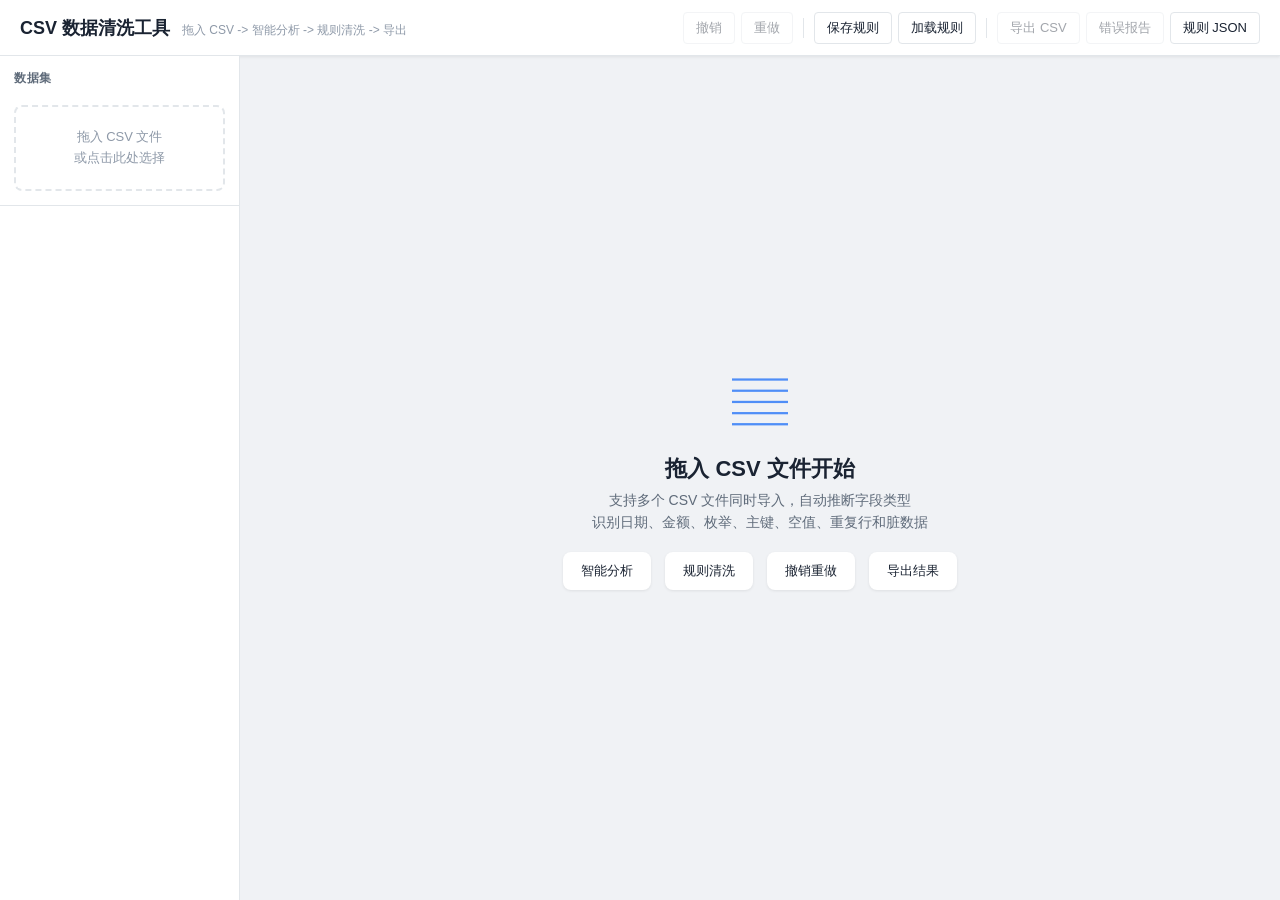
==== index.html @ 0d2f8f07 "qw提交" ====
<!DOCTYPE html>
<html lang="zh-CN">
<head>
  <meta charset="UTF-8">
  <meta name="viewport" content="width=device-width, initial-scale=1.0">
  <title>CSV 数据清洗工具</title>
  <link rel="stylesheet" href="css/style.css">
</head>
<body>
  <!-- ========== Header ========== -->
  <header id="header">
    <div class="header-left">
      <h1>CSV 数据清洗工具</h1>
      <span class="subtitle">拖入 CSV -> 智能分析 -> 规则清洗 -> 导出</span>
    </div>
    <div class="header-right">
      <button id="btnUndo" title="撤销 (Ctrl+Z)" disabled>撤销</button>
      <button id="btnRedo" title="重做 (Ctrl+Y)" disabled>重做</button>
      <span class="sep"></span>
      <button id="btnSaveRules" title="保存规则配置">保存规则</button>
      <button id="btnLoadRules" title="加载规则配置">加载规则</button>
      <span class="sep"></span>
      <button id="btnExportCSV" title="导出清洗后 CSV" disabled>导出 CSV</button>
      <button id="btnExportReport" title="导出错误报告" disabled>错误报告</button>
      <button id="btnExportRules" title="导出规则 JSON">规则 JSON</button>
    </div>
  </header>

  <!-- ========== Main Layout ========== -->
  <div id="mainLayout">
    <!-- Left Sidebar -->
    <aside id="sidebar">
      <div class="sidebar-section">
        <h3>数据集</h3>
        <div id="datasetList" class="dataset-list"></div>
        <div id="dropHint" class="drop-hint">
          <p>拖入 CSV 文件<br>或点击此处选择</p>
          <input type="file" id="fileInput" accept=".csv,.tsv,.txt" multiple hidden>
        </div>
      </div>
      <div class="sidebar-section" id="profileSummary" style="display:none">
        <h3>数据概况</h3>
        <div id="profileContent"></div>
      </div>
    </aside>

    <!-- Main Content -->
    <main id="content">
      <!-- Welcome screen -->
      <div id="welcomeScreen" class="welcome">
        <div class="welcome-inner">
          <div class="welcome-icon">&#9636;</div>
          <h2>拖入 CSV 文件开始</h2>
          <p>支持多个 CSV 文件同时导入，自动推断字段类型</p>
          <p>识别日期、金额、枚举、主键、空值、重复行和脏数据</p>
          <div class="welcome-features">
            <div class="feature">智能分析</div>
            <div class="feature">规则清洗</div>
            <div class="feature">撤销重做</div>
            <div class="feature">导出结果</div>
          </div>
        </div>
      </div>

      <!-- Data view -->
      <div id="dataView" style="display:none">
        <div id="tabBar" class="tab-bar">
          <button class="tab active" data-tab="profile">数据画像</button>
          <button class="tab" data-tab="data">数据预览</button>
          <button class="tab" data-tab="rules">清洗规则</button>
          <button class="tab" data-tab="results">清洗结果</button>
        </div>

        <!-- Profile -->
        <div id="tabProfile" class="tab-content active">
          <div class="profile-header">
            <div class="quality-score">
              <canvas id="qualityCanvas" width="120" height="120"></canvas>
              <div class="quality-label">质量评分</div>
            </div>
            <div class="quality-breakdown" id="qualityBreakdown"></div>
          </div>
          <div id="columnProfiles" class="column-profiles"></div>
        </div>

        <!-- Data Preview -->
        <div id="tabData" class="tab-content" style="display:none">
          <div class="data-toolbar">
            <span id="dataInfo"></span>
            <label><input type="checkbox" id="showDirty"> 高亮脏数据</label>
            <label><input type="checkbox" id="showNulls"> 高亮空值</label>
            <label><input type="checkbox" id="showDupRows"> 标记重复行</label>
          </div>
          <div id="gridContainer" class="grid-container">
            <div id="gridHeader" class="grid-header"></div>
            <div id="gridBody" class="grid-body"></div>
          </div>
        </div>

        <!-- Rules -->
        <div id="tabRules" class="tab-content" style="display:none">
          <div class="rules-toolbar">
            <select id="ruleTypeSelect">
              <option value="">-- 添加清洗规则 --</option>
              <option value="dedup">去重</option>
              <option value="nullFill">空值填充</option>
              <option value="trim">去除空白</option>
              <option value="fieldSplit">字段拆分</option>
              <option value="dateNormalize">日期标准化</option>
              <option value="amountConvert">金额单位转换</option>
              <option value="enumMap">枚举映射</option>
              <option value="crossValidate">跨表关联校验</option>
              <option value="rename">字段重命名</option>
            </select>
            <button id="btnAddRule">+ 添加</button>
            <button id="btnExecuteAll" class="btn-primary">执行所有规则</button>
            <button id="btnClearRules">清空规则</button>
          </div>
          <div id="rulesList" class="rules-list"></div>
        </div>

        <!-- Results -->
        <div id="tabResults" class="tab-content" style="display:none">
          <div id="resultsContent" class="results-content">
            <p class="placeholder">执行清洗规则后查看结果</p>
          </div>
        </div>
      </div>
    </main>
  </div>

  <!-- Drop Overlay -->
  <div id="dropOverlay" class="drop-overlay">
    <div class="drop-overlay-inner">
      <p>释放以导入 CSV 文件</p>
    </div>
  </div>

  <!-- Loading Overlay -->
  <div id="loadingOverlay" class="loading-overlay" style="display:none">
    <div class="spinner"></div>
    <p id="loadingText">处理中...</p>
    <div class="progress-bar"><div id="progressFill" class="progress-fill"></div></div>
  </div>

  <!-- Toast Container -->
  <div id="toastContainer" class="toast-container"></div>

  <!-- Modal -->
  <div id="ruleModal" class="modal" style="display:none">
    <div class="modal-backdrop"></div>
    <div class="modal-content">
      <div class="modal-header">
        <h3 id="modalTitle">配置规则</h3>
        <button class="modal-close">&times;</button>
      </div>
      <div id="modalBody" class="modal-body"></div>
      <div class="modal-footer">
        <button id="modalCancel" class="btn-secondary">取消</button>
        <button id="modalConfirm" class="btn-primary">确定</button>
      </div>
    </div>
  </div>

  <input type="file" id="rulesFileInput" accept=".json" hidden>

  <script src="js/utils.js"></script>
  <script src="js/store.js"></script>
  <script src="js/worker-bridge.js"></script>
  <script src="js/grid.js"></script>
  <script src="js/rules-panel.js"></script>
  <script src="js/results.js"></script>
  <script src="js/app.js"></script>
</body>
</html>
---- css/style.css ----
/* ============================================================
   style.css — CSV Data Cleaner UI
   ============================================================ */

*, *::before, *::after { box-sizing: border-box; margin: 0; padding: 0; }

:root {
  --bg: #f0f2f5;
  --surface: #ffffff;
  --surface-alt: #f8f9fb;
  --border: #e2e6ea;
  --border-focus: #4f8ef7;
  --text: #1a2332;
  --text-secondary: #5f6b7a;
  --text-muted: #8e99a8;
  --primary: #4f8ef7;
  --primary-hover: #3a7ae5;
  --primary-light: #e8f0fe;
  --danger: #e74c3c;
  --danger-light: #fdecea;
  --success: #27ae60;
  --success-light: #e8f8f0;
  --warning: #f39c12;
  --warning-light: #fef9e7;
  --info: #3498db;
  --shadow-sm: 0 1px 3px rgba(0,0,0,0.08);
  --shadow-md: 0 4px 12px rgba(0,0,0,0.12);
  --shadow-lg: 0 8px 24px rgba(0,0,0,0.16);
  --radius: 8px;
  --radius-sm: 4px;
  --font: -apple-system, BlinkMacSystemFont, 'Segoe UI', Roboto, 'PingFang SC', 'Microsoft YaHei', sans-serif;
  --mono: 'SF Mono', 'Cascadia Code', 'Consolas', monospace;
}

html, body {
  height: 100%;
  font-family: var(--font);
  font-size: 14px;
  color: var(--text);
  background: var(--bg);
  overflow: hidden;
}

button {
  font-family: inherit;
  font-size: 13px;
  cursor: pointer;
  border: 1px solid var(--border);
  background: var(--surface);
  color: var(--text);
  padding: 6px 12px;
  border-radius: var(--radius-sm);
  transition: all 0.15s;
  white-space: nowrap;
}
button:hover { background: var(--surface-alt); border-color: var(--text-muted); }
button:active { transform: scale(0.97); }
button:disabled { opacity: 0.4; cursor: default; transform: none; }

.btn-primary { background: var(--primary); color: #fff; border-color: var(--primary); }
.btn-primary:hover { background: var(--primary-hover); }
.btn-secondary { background: var(--surface-alt); }
.btn-danger { background: var(--danger); color: #fff; border-color: var(--danger); }
.btn-danger:hover { background: #c0392b; }
.btn-sm { padding: 3px 8px; font-size: 12px; }

input, select, textarea {
  font-family: inherit;
  font-size: 13px;
  padding: 6px 10px;
  border: 1px solid var(--border);
  border-radius: var(--radius-sm);
  background: var(--surface);
  color: var(--text);
  outline: none;
  transition: border-color 0.15s;
}
input:focus, select:focus, textarea:focus { border-color: var(--border-focus); }
select { cursor: pointer; }

label { display: inline-flex; align-items: center; gap: 4px; font-size: 13px; color: var(--text-secondary); cursor: pointer; }
label input[type="checkbox"] { cursor: pointer; }

/* ---------- Header ---------- */
#header {
  display: flex;
  align-items: center;
  justify-content: space-between;
  padding: 10px 20px;
  background: var(--surface);
  border-bottom: 1px solid var(--border);
  box-shadow: var(--shadow-sm);
  z-index: 100;
  height: 56px;
}
.header-left { display: flex; align-items: baseline; gap: 12px; }
.header-left h1 { font-size: 18px; font-weight: 700; }
.subtitle { font-size: 12px; color: var(--text-muted); }
.header-right { display: flex; gap: 6px; align-items: center; }
.header-right .sep { width: 1px; height: 20px; background: var(--border); margin: 0 4px; }

/* ---------- Main Layout ---------- */
#mainLayout {
  display: flex;
  height: calc(100vh - 56px);
  overflow: hidden;
}

/* ---------- Sidebar ---------- */
#sidebar {
  width: 240px;
  min-width: 240px;
  background: var(--surface);
  border-right: 1px solid var(--border);
  display: flex;
  flex-direction: column;
  overflow-y: auto;
}
.sidebar-section { padding: 14px; border-bottom: 1px solid var(--border); }
.sidebar-section h3 { font-size: 12px; font-weight: 600; color: var(--text-secondary); text-transform: uppercase; letter-spacing: 0.5px; margin-bottom: 10px; }

.dataset-list { display: flex; flex-direction: column; gap: 3px; }
.dataset-item {
  display: flex;
  align-items: center;
  padding: 7px 10px;
  border-radius: var(--radius-sm);
  cursor: pointer;
  transition: background 0.15s;
  font-size: 13px;
}
.dataset-item:hover { background: var(--surface-alt); }
.dataset-item.active { background: var(--primary-light); color: var(--primary); font-weight: 600; }
.dataset-item .ds-name { overflow: hidden; text-overflow: ellipsis; white-space: nowrap; flex: 1; }
.dataset-item .ds-meta { font-size: 11px; color: var(--text-muted); margin-left: 6px; }
.dataset-item .ds-remove { font-size: 16px; color: var(--text-muted); margin-left: 6px; padding: 0 2px; }
.dataset-item .ds-remove:hover { color: var(--danger); }

.drop-hint {
  text-align: center;
  padding: 20px 14px;
  border: 2px dashed var(--border);
  border-radius: var(--radius);
  color: var(--text-muted);
  cursor: pointer;
  transition: all 0.2s;
  margin-top: 8px;
}
.drop-hint:hover { border-color: var(--primary); color: var(--primary); background: var(--primary-light); }
.drop-hint p { font-size: 13px; line-height: 1.6; }

#profileContent { font-size: 12px; }
.profile-stat { display: flex; justify-content: space-between; padding: 4px 0; border-bottom: 1px solid var(--border); }
.profile-stat:last-child { border-bottom: none; }
.profile-stat .stat-label { color: var(--text-secondary); }
.profile-stat .stat-value { font-weight: 600; font-family: var(--mono); }

/* ---------- Content Area ---------- */
#content {
  flex: 1;
  display: flex;
  flex-direction: column;
  overflow: hidden;
  position: relative;
  min-width: 0;
}

.welcome {
  flex: 1;
  display: flex;
  align-items: center;
  justify-content: center;
}
.welcome-inner { text-align: center; }
.welcome-icon { font-size: 56px; margin-bottom: 12px; color: var(--primary); }
.welcome h2 { font-size: 22px; margin-bottom: 8px; }
.welcome p { color: var(--text-secondary); margin-bottom: 4px; }
.welcome-features { display: flex; gap: 14px; justify-content: center; margin-top: 20px; }
.feature { padding: 10px 18px; background: var(--surface); border-radius: var(--radius); box-shadow: var(--shadow-sm); font-size: 13px; }

/* Tab Bar */
.tab-bar {
  display: flex;
  background: var(--surface);
  border-bottom: 2px solid var(--border);
  padding: 0 14px;
  flex-shrink: 0;
}
.tab {
  padding: 10px 18px;
  border: none;
  background: none;
  font-size: 13px;
  color: var(--text-secondary);
  border-bottom: 2px solid transparent;
  margin-bottom: -2px;
  cursor: pointer;
  transition: all 0.15s;
}
.tab:hover { color: var(--text); }
.tab.active { color: var(--primary); border-bottom-color: var(--primary); font-weight: 600; }

.tab-content {
  flex: 1;
  overflow: auto;
  padding: 14px;
  min-height: 0;
}

/* ---------- Profile Tab ---------- */
.profile-header {
  display: flex;
  gap: 20px;
  align-items: center;
  margin-bottom: 20px;
  padding: 16px;
  background: var(--surface);
  border-radius: var(--radius);
  box-shadow: var(--shadow-sm);
}
.quality-score { text-align: center; }
.quality-label { font-size: 12px; color: var(--text-secondary); margin-top: 4px; }
.quality-breakdown { flex: 1; }
.quality-breakdown .qb-item { display: flex; align-items: center; gap: 10px; margin-bottom: 8px; }
.quality-breakdown .qb-label { font-size: 12px; color: var(--text-secondary); width: 70px; }
.quality-breakdown .qb-bar { flex: 1; height: 8px; background: var(--border); border-radius: 4px; overflow: hidden; }
.quality-breakdown .qb-fill { height: 100%; border-radius: 4px; transition: width 0.3s; }
.quality-breakdown .qb-value { font-size: 12px; font-weight: 600; width: 36px; text-align: right; font-family: var(--mono); }

.column-profiles {
  display: grid;
  grid-template-columns: repeat(auto-fill, minmax(280px, 1fr));
  gap: 10px;
}
.col-profile-card {
  background: var(--surface);
  border-radius: var(--radius);
  padding: 14px;
  box-shadow: var(--shadow-sm);
  border-left: 4px solid var(--border);
}
.col-profile-card.type-integer, .col-profile-card.type-float { border-left-color: var(--info); }
.col-profile-card.type-date { border-left-color: var(--warning); }
.col-profile-card.type-email { border-left-color: var(--success); }
.col-profile-card.type-boolean { border-left-color: #9b59b6; }
.col-profile-card.type-phone { border-left-color: #1abc9c; }

.col-profile-card .cp-header { display: flex; justify-content: space-between; align-items: center; margin-bottom: 6px; }
.col-profile-card .cp-name { font-weight: 600; font-size: 13px; }
.col-profile-card .cp-type { font-size: 11px; padding: 2px 6px; border-radius: 10px; background: var(--surface-alt); color: var(--text-secondary); }
.col-profile-card .cp-type.pk { background: var(--primary-light); color: var(--primary); }
.col-profile-card .cp-stats { display: grid; grid-template-columns: 1fr 1fr; gap: 3px 10px; font-size: 11px; margin-top: 6px; }
.col-profile-card .cp-stat { display: flex; justify-content: space-between; }
.col-profile-card .cp-stat .label { color: var(--text-muted); }
.col-profile-card .cp-stat .value { font-family: var(--mono); }
.col-profile-card .cp-samples { margin-top: 6px; }
.col-profile-card .cp-samples .sample-tag { display: inline-block; padding: 1px 5px; background: var(--surface-alt); border-radius: 3px; font-size: 10px; font-family: var(--mono); margin: 1px; color: var(--text-secondary); }
.col-profile-card .cp-enum { margin-top: 6px; }
.col-profile-card .cp-enum-title { font-size: 11px; color: var(--text-muted); margin-bottom: 3px; }
.col-profile-card .cp-enum-item { display: flex; justify-content: space-between; font-size: 11px; padding: 1px 0; }
.col-profile-card .cp-enum-item .ev-val { font-family: var(--mono); }
.col-profile-card .cp-enum-item .ev-count { color: var(--text-muted); }
.col-profile-card .cp-dirty { margin-top: 6px; padding: 5px 8px; background: var(--warning-light); border-radius: var(--radius-sm); font-size: 11px; color: #856404; }

.badge { display: inline-block; padding: 1px 5px; border-radius: 8px; font-size: 10px; font-weight: 600; }
.badge-pk { background: var(--primary-light); color: var(--primary); }
.badge-enum { background: var(--success-light); color: var(--success); }
.badge-dirty { background: var(--warning-light); color: #856404; }

/* ---------- Data Grid ---------- */
.data-toolbar {
  display: flex;
  align-items: center;
  gap: 14px;
  padding: 8px 10px;
  background: var(--surface);
  border-radius: var(--radius) var(--radius) 0 0;
  border: 1px solid var(--border);
  border-bottom: none;
  font-size: 12px;
  flex-shrink: 0;
}
#dataInfo { color: var(--text-secondary); margin-right: auto; }

#tabData { display: flex; flex-direction: column; }

.grid-container {
  flex: 1;
  display: flex;
  flex-direction: column;
  border: 1px solid var(--border);
  border-radius: 0 0 var(--radius) var(--radius);
  overflow: hidden;
  background: var(--surface);
  min-height: 0;
}
.grid-header {
  display: flex;
  background: var(--surface-alt);
  border-bottom: 2px solid var(--border);
  overflow: hidden;
  flex-shrink: 0;
}
.grid-header .gh-cell {
  padding: 6px 10px;
  font-size: 11px;
  font-weight: 600;
  color: var(--text-secondary);
  border-right: 1px solid var(--border);
  white-space: nowrap;
  overflow: hidden;
  text-overflow: ellipsis;
}

.grid-body {
  flex: 1;
  overflow: auto;
  position: relative;
}
.grid-row {
  display: flex;
  border-bottom: 1px solid var(--border);
  font-size: 12px;
}
.grid-row:hover { background: var(--primary-light); }
.grid-row.dup-row { background: var(--danger-light); }
.grid-row.error-row { background: #fff3cd; }
.grid-cell {
  padding: 5px 10px;
  border-right: 1px solid #f0f0f0;
  white-space: nowrap;
  overflow: hidden;
  text-overflow: ellipsis;
  font-family: var(--mono);
  font-size: 11px;
}
.grid-cell.cell-null { color: var(--text-muted); font-style: italic; }
.grid-cell.cell-dirty { background: var(--warning-light); }
.grid-cell.cell-highlight { background: #fff3cd; }

/* ---------- Rules Tab ---------- */
.rules-toolbar {
  display: flex;
  align-items: center;
  gap: 8px;
  padding: 10px 12px;
  background: var(--surface);
  border-radius: var(--radius);
  margin-bottom: 10px;
  box-shadow: var(--shadow-sm);
  flex-shrink: 0;
}
.rules-toolbar select { min-width: 160px; }

.rules-list { display: flex; flex-direction: column; gap: 6px; overflow-y: auto; }
.rule-card {
  background: var(--surface);
  border-radius: var(--radius);
  padding: 12px 14px;
  box-shadow: var(--shadow-sm);
  border: 1px solid var(--border);
  display: flex;
  align-items: center;
  gap: 10px;
  transition: border-color 0.15s;
}
.rule-card:hover { border-color: var(--text-muted); }
.rule-card .rule-order { font-size: 11px; color: var(--text-muted); width: 20px; text-align: center; font-weight: 600; }
.rule-card .rule-icon { font-size: 16px; width: 24px; text-align: center; }
.rule-card .rule-info { flex: 1; min-width: 0; }
.rule-card .rule-name { font-weight: 600; font-size: 13px; }
.rule-card .rule-desc { font-size: 11px; color: var(--text-secondary); margin-top: 1px; }
.rule-card .rule-actions { display: flex; gap: 3px; align-items: center; }
.rule-card .rule-toggle { width: 32px; height: 18px; border-radius: 9px; border: none; padding: 0; cursor: pointer; position: relative; transition: background 0.2s; }
.rule-card .rule-toggle.on { background: var(--success); }
.rule-card .rule-toggle.off { background: var(--border); }
.rule-card .rule-toggle::after { content: ''; position: absolute; width: 14px; height: 14px; border-radius: 50%; background: #fff; top: 2px; transition: left 0.2s; }
.rule-card .rule-toggle.on::after { left: 16px; }
.rule-card .rule-toggle.off::after { left: 2px; }

/* ---------- Results Tab ---------- */
.results-content { padding: 0; }
.results-content .placeholder { text-align: center; color: var(--text-muted); padding: 40px; }

.result-summary {
  display: grid;
  grid-template-columns: repeat(auto-fit, minmax(140px, 1fr));
  gap: 10px;
  margin-bottom: 16px;
}
.result-stat {
  background: var(--surface);
  border-radius: var(--radius);
  padding: 14px;
  text-align: center;
  box-shadow: var(--shadow-sm);
}
.result-stat .rs-value { font-size: 24px; font-weight: 700; font-family: var(--mono); }
.result-stat .rs-label { font-size: 11px; color: var(--text-secondary); margin-top: 4px; }
.result-stat.good .rs-value { color: var(--success); }
.result-stat.warn .rs-value { color: var(--warning); }
.result-stat.bad .rs-value { color: var(--danger); }

.result-logs { margin-top: 12px; }
.result-log {
  background: var(--surface);
  border-radius: var(--radius);
  padding: 12px 14px;
  margin-bottom: 6px;
  box-shadow: var(--shadow-sm);
  border-left: 4px solid var(--success);
}
.result-log.has-errors { border-left-color: var(--warning); }
.result-log.log-error { border-left-color: var(--danger); }
.result-log .rl-header { display: flex; align-items: center; gap: 8px; margin-bottom: 3px; }
.result-log .rl-name { font-weight: 600; font-size: 13px; }
.result-log .rl-affected { font-size: 11px; color: var(--text-secondary); }
.result-log .rl-status { font-size: 10px; padding: 1px 6px; border-radius: 8px; }
.result-log .rl-status.ok { background: var(--success-light); color: var(--success); }
.result-log .rl-status.error { background: var(--danger-light); color: var(--danger); }

.result-changes { margin-top: 6px; max-height: 180px; overflow-y: auto; }
.result-change { display: flex; gap: 6px; font-size: 11px; padding: 2px 0; border-bottom: 1px solid var(--border); font-family: var(--mono); }
.result-change .rc-row { color: var(--text-muted); width: 44px; flex-shrink: 0; }
.result-change .rc-before { color: var(--danger); flex: 1; overflow: hidden; text-overflow: ellipsis; }
.result-change .rc-arrow { color: var(--text-muted); }
.result-change .rc-after { color: var(--success); flex: 1; overflow: hidden; text-overflow: ellipsis; }

.result-comparison {
  margin-top: 16px;
  background: var(--surface);
  border-radius: var(--radius);
  padding: 14px;
  box-shadow: var(--shadow-sm);
}
.result-comparison h4 { margin-bottom: 10px; font-size: 14px; }
.comparison-table { width: 100%; border-collapse: collapse; font-size: 12px; }
.comparison-table th, .comparison-table td { padding: 5px 8px; border: 1px solid var(--border); text-align: left; }
.comparison-table th { background: var(--surface-alt); font-weight: 600; }
.comparison-table .improved { color: var(--success); font-weight: 600; }
.comparison-table .degraded { color: var(--danger); font-weight: 600; }

/* ---------- Drop Overlay ---------- */
.drop-overlay {
  position: fixed;
  top: 0; left: 0; right: 0; bottom: 0;
  background: rgba(79, 142, 247, 0.12);
  display: none;
  align-items: center;
  justify-content: center;
  z-index: 9999;
  pointer-events: none;
}
.drop-overlay.visible { display: flex; }
.drop-overlay-inner {
  background: var(--surface);
  padding: 32px 48px;
  border-radius: var(--radius);
  box-shadow: var(--shadow-lg);
  text-align: center;
  border: 3px dashed var(--primary);
}

/* ---------- Loading Overlay ---------- */
.loading-overlay {
  position: fixed;
  top: 0; left: 0; right: 0; bottom: 0;
  background: rgba(255,255,255,0.85);
  display: flex;
  flex-direction: column;
  align-items: center;
  justify-content: center;
  z-index: 10000;
}
.spinner {
  width: 36px; height: 36px;
  border: 4px solid var(--border);
  border-top-color: var(--primary);
  border-radius: 50%;
  animation: spin 0.8s linear infinite;
  margin-bottom: 10px;
}
@keyframes spin { to { transform: rotate(360deg); } }
.progress-bar { width: 180px; height: 5px; background: var(--border); border-radius: 3px; margin-top: 8px; overflow: hidden; }
.progress-fill { height: 100%; background: var(--primary); border-radius: 3px; width: 0%; transition: width 0.3s; }

/* ---------- Modal ---------- */
.modal { position: fixed; top: 0; left: 0; right: 0; bottom: 0; z-index: 10001; display: flex; align-items: center; justify-content: center; }
.modal-backdrop { position: absolute; top: 0; left: 0; right: 0; bottom: 0; background: rgba(0,0,0,0.35); }
.modal-content {
  position: relative;
  background: var(--surface);
  border-radius: var(--radius);
  box-shadow: var(--shadow-lg);
  width: 90%;
  max-width: 500px;
  max-height: 80vh;
  display: flex;
  flex-direction: column;
}
.modal-header { display: flex; align-items: center; justify-content: space-between; padding: 14px 18px; border-bottom: 1px solid var(--border); }
.modal-header h3 { font-size: 15px; }
.modal-close { background: none; border: none; font-size: 20px; color: var(--text-muted); padding: 0 4px; }
.modal-body { padding: 18px; overflow-y: auto; flex: 1; }
.modal-footer { display: flex; justify-content: flex-end; gap: 8px; padding: 10px 18px; border-top: 1px solid var(--border); }

.form-group { margin-bottom: 12px; }
.form-group label { display: block; font-size: 12px; font-weight: 600; color: var(--text-secondary); margin-bottom: 3px; }
.form-group input, .form-group select, .form-group textarea { width: 100%; }
.form-group textarea { min-height: 70px; resize: vertical; font-family: var(--mono); }
.form-group .hint { font-size: 10px; color: var(--text-muted); margin-top: 2px; }
.form-row { display: flex; gap: 10px; }
.form-row .form-group { flex: 1; }

/* ---------- Toast ---------- */
.toast-container { position: fixed; bottom: 16px; right: 16px; z-index: 10002; display: flex; flex-direction: column-reverse; gap: 6px; }
.toast {
  padding: 8px 14px;
  border-radius: var(--radius-sm);
  background: var(--text);
  color: #fff;
  font-size: 12px;
  box-shadow: var(--shadow-md);
  animation: toastIn 0.3s ease;
  max-width: 320px;
}
.toast.success { background: var(--success); }
.toast.error { background: var(--danger); }
.toast.warning { background: var(--warning); }
@keyframes toastIn { from { opacity: 0; transform: translateY(8px); } to { opacity: 1; transform: none; } }

/* ---------- Scrollbar ---------- */
::-webkit-scrollbar { width: 7px; height: 7px; }
::-webkit-scrollbar-track { background: transparent; }
::-webkit-scrollbar-thumb { background: var(--border); border-radius: 4px; }
::-webkit-scrollbar-thumb:hover { background: var(--text-muted); }

.text-danger { color: var(--danger); }
.text-muted { color: var(--text-muted); }
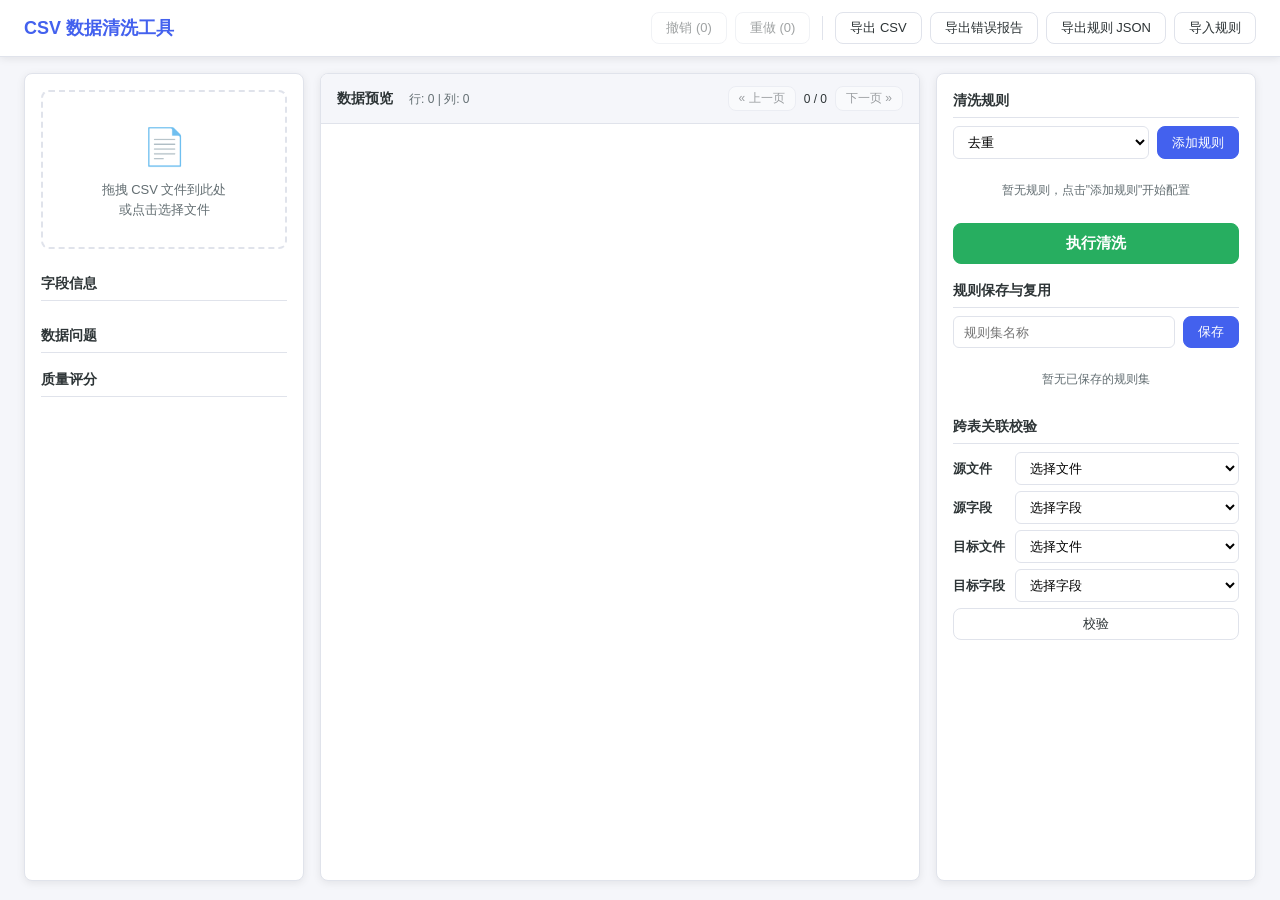
==== commit 97e743ae: "claude提交" ====
--- a/index.html
+++ b/index.html
@@ -7,169 +7,155 @@
   <link rel="stylesheet" href="css/style.css">
 </head>
 <body>
-  <!-- ========== Header ========== -->
-  <header id="header">
-    <div class="header-left">
-      <h1>CSV 数据清洗工具</h1>
-      <span class="subtitle">拖入 CSV -> 智能分析 -> 规则清洗 -> 导出</span>
+
+<!-- ========== Notification ========== -->
+<div id="notification" class="notification"></div>
+
+<!-- ========== Progress bar ========== -->
+<div id="progressBar" class="progress-bar" style="display:none">
+  <div class="progress-spinner"></div>
+  <span id="progressText">处理中...</span>
+</div>
+
+<!-- ========== Header ========== -->
+<header class="header">
+  <h1>CSV 数据清洗工具</h1>
+  <div class="toolbar">
+    <button id="undoBtn" class="btn" disabled>撤销 (0)</button>
+    <button id="redoBtn" class="btn" disabled>重做 (0)</button>
+    <span class="separator"></span>
+    <button id="exportCSVBtn" class="btn">导出 CSV</button>
+    <button id="exportErrorBtn" class="btn">导出错误报告</button>
+    <button id="exportRulesBtn" class="btn">导出规则 JSON</button>
+    <button id="importRulesBtn" class="btn">导入规则</button>
+    <input type="file" id="importRulesFile" accept=".json" hidden>
+  </div>
+</header>
+
+<!-- ========== Main layout ========== -->
+<main class="main">
+
+  <!-- Left panel -->
+  <section class="panel panel-left">
+
+    <!-- Drop zone -->
+    <div id="dropZone" class="drop-zone">
+      <div class="drop-icon">&#128196;</div>
+      <p>拖拽 CSV 文件到此处<br>或点击选择文件</p>
+      <input type="file" id="fileInput" accept=".csv,.tsv,.txt" multiple hidden>
     </div>
-    <div class="header-right">
-      <button id="btnUndo" title="撤销 (Ctrl+Z)" disabled>撤销</button>
-      <button id="btnRedo" title="重做 (Ctrl+Y)" disabled>重做</button>
-      <span class="sep"></span>
-      <button id="btnSaveRules" title="保存规则配置">保存规则</button>
-      <button id="btnLoadRules" title="加载规则配置">加载规则</button>
-      <span class="sep"></span>
-      <button id="btnExportCSV" title="导出清洗后 CSV" disabled>导出 CSV</button>
-      <button id="btnExportReport" title="导出错误报告" disabled>错误报告</button>
-      <button id="btnExportRules" title="导出规则 JSON">规则 JSON</button>
+
+    <!-- File tabs -->
+    <div id="fileList" class="file-list"></div>
+
+    <!-- Column info -->
+    <div class="section">
+      <h3 class="section-title">字段信息</h3>
+      <div id="columnInfo" class="scroll-box"></div>
     </div>
-  </header>
 
-  <!-- ========== Main Layout ========== -->
-  <div id="mainLayout">
-    <!-- Left Sidebar -->
-    <aside id="sidebar">
-      <div class="sidebar-section">
-        <h3>数据集</h3>
-        <div id="datasetList" class="dataset-list"></div>
-        <div id="dropHint" class="drop-hint">
-          <p>拖入 CSV 文件<br>或点击此处选择</p>
-          <input type="file" id="fileInput" accept=".csv,.tsv,.txt" multiple hidden>
-        </div>
-      </div>
-      <div class="sidebar-section" id="profileSummary" style="display:none">
-        <h3>数据概况</h3>
-        <div id="profileContent"></div>
-      </div>
-    </aside>
+    <!-- Issues -->
+    <div class="section">
+      <h3 class="section-title">数据问题</h3>
+      <div id="issuesSummary"></div>
+    </div>
 
-    <!-- Main Content -->
-    <main id="content">
-      <!-- Welcome screen -->
-      <div id="welcomeScreen" class="welcome">
-        <div class="welcome-inner">
-          <div class="welcome-icon">&#9636;</div>
-          <h2>拖入 CSV 文件开始</h2>
-          <p>支持多个 CSV 文件同时导入，自动推断字段类型</p>
-          <p>识别日期、金额、枚举、主键、空值、重复行和脏数据</p>
-          <div class="welcome-features">
-            <div class="feature">智能分析</div>
-            <div class="feature">规则清洗</div>
-            <div class="feature">撤销重做</div>
-            <div class="feature">导出结果</div>
-          </div>
-        </div>
-      </div>
+    <!-- Quality score -->
+    <div class="section">
+      <h3 class="section-title">质量评分</h3>
+      <canvas id="qualityCanvas" class="quality-canvas"></canvas>
+      <div id="qualityDetails"></div>
+    </div>
+  </section>
 
-      <!-- Data view -->
-      <div id="dataView" style="display:none">
-        <div id="tabBar" class="tab-bar">
-          <button class="tab active" data-tab="profile">数据画像</button>
-          <button class="tab" data-tab="data">数据预览</button>
-          <button class="tab" data-tab="rules">清洗规则</button>
-          <button class="tab" data-tab="results">清洗结果</button>
-        </div>
-
-        <!-- Profile -->
-        <div id="tabProfile" class="tab-content active">
-          <div class="profile-header">
-            <div class="quality-score">
-              <canvas id="qualityCanvas" width="120" height="120"></canvas>
-              <div class="quality-label">质量评分</div>
-            </div>
-            <div class="quality-breakdown" id="qualityBreakdown"></div>
-          </div>
-          <div id="columnProfiles" class="column-profiles"></div>
-        </div>
-
-        <!-- Data Preview -->
-        <div id="tabData" class="tab-content" style="display:none">
-          <div class="data-toolbar">
-            <span id="dataInfo"></span>
-            <label><input type="checkbox" id="showDirty"> 高亮脏数据</label>
-            <label><input type="checkbox" id="showNulls"> 高亮空值</label>
-            <label><input type="checkbox" id="showDupRows"> 标记重复行</label>
-          </div>
-          <div id="gridContainer" class="grid-container">
-            <div id="gridHeader" class="grid-header"></div>
-            <div id="gridBody" class="grid-body"></div>
-          </div>
-        </div>
-
-        <!-- Rules -->
-        <div id="tabRules" class="tab-content" style="display:none">
-          <div class="rules-toolbar">
-            <select id="ruleTypeSelect">
-              <option value="">-- 添加清洗规则 --</option>
-              <option value="dedup">去重</option>
-              <option value="nullFill">空值填充</option>
-              <option value="trim">去除空白</option>
-              <option value="fieldSplit">字段拆分</option>
-              <option value="dateNormalize">日期标准化</option>
-              <option value="amountConvert">金额单位转换</option>
-              <option value="enumMap">枚举映射</option>
-              <option value="crossValidate">跨表关联校验</option>
-              <option value="rename">字段重命名</option>
-            </select>
-            <button id="btnAddRule">+ 添加</button>
-            <button id="btnExecuteAll" class="btn-primary">执行所有规则</button>
-            <button id="btnClearRules">清空规则</button>
-          </div>
-          <div id="rulesList" class="rules-list"></div>
-        </div>
-
-        <!-- Results -->
-        <div id="tabResults" class="tab-content" style="display:none">
-          <div id="resultsContent" class="results-content">
-            <p class="placeholder">执行清洗规则后查看结果</p>
-          </div>
-        </div>
-      </div>
-    </main>
-  </div>
-
-  <!-- Drop Overlay -->
-  <div id="dropOverlay" class="drop-overlay">
-    <div class="drop-overlay-inner">
-      <p>释放以导入 CSV 文件</p>
-    </div>
-  </div>
-
-  <!-- Loading Overlay -->
-  <div id="loadingOverlay" class="loading-overlay" style="display:none">
-    <div class="spinner"></div>
-    <p id="loadingText">处理中...</p>
-    <div class="progress-bar"><div id="progressFill" class="progress-fill"></div></div>
-  </div>
-
-  <!-- Toast Container -->
-  <div id="toastContainer" class="toast-container"></div>
-
-  <!-- Modal -->
-  <div id="ruleModal" class="modal" style="display:none">
-    <div class="modal-backdrop"></div>
-    <div class="modal-content">
-      <div class="modal-header">
-        <h3 id="modalTitle">配置规则</h3>
-        <button class="modal-close">&times;</button>
-      </div>
-      <div id="modalBody" class="modal-body"></div>
-      <div class="modal-footer">
-        <button id="modalCancel" class="btn-secondary">取消</button>
-        <button id="modalConfirm" class="btn-primary">确定</button>
+  <!-- Center panel: data preview -->
+  <section class="panel panel-center">
+    <div class="panel-header">
+      <h3>数据预览</h3>
+      <span class="meta">行: <span id="rowCount">0</span> | 列: <span id="colCount">0</span></span>
+      <div class="pagination">
+        <button id="prevPage" class="btn btn-sm" disabled>&laquo; 上一页</button>
+        <span id="pageInfo">0 / 0</span>
+        <button id="nextPage" class="btn btn-sm" disabled>下一页 &raquo;</button>
       </div>
     </div>
-  </div>
+    <div class="table-wrap">
+      <table id="dataTable" class="data-table">
+        <thead id="tableHead"></thead>
+        <tbody id="tableBody"></tbody>
+      </table>
+    </div>
 
-  <input type="file" id="rulesFileInput" accept=".json" hidden>
+    <!-- Diff / execution result panel -->
+    <div id="diffPanel" class="diff-panel" style="display:none">
+      <div id="diffContent"></div>
+    </div>
+  </section>
 
-  <script src="js/utils.js"></script>
-  <script src="js/store.js"></script>
-  <script src="js/worker-bridge.js"></script>
-  <script src="js/grid.js"></script>
-  <script src="js/rules-panel.js"></script>
-  <script src="js/results.js"></script>
-  <script src="js/app.js"></script>
+  <!-- Right panel: rules -->
+  <section class="panel panel-right">
+    <div class="section">
+      <h3 class="section-title">清洗规则</h3>
+      <div class="add-rule-bar">
+        <select id="addRuleType" class="rc-select">
+          <option value="dedup">去重</option>
+          <option value="fillNull">空值填充</option>
+          <option value="splitField">字段拆分</option>
+          <option value="dateStandardize">日期标准化</option>
+          <option value="amountConvert">金额单位转换</option>
+          <option value="enumMap">枚举映射</option>
+          <option value="rename">字段重命名</option>
+        </select>
+        <button id="addRuleBtn" class="btn btn-primary">添加规则</button>
+      </div>
+      <div id="ruleList" class="rule-list">
+        <div class="empty-hint">暂无规则，点击"添加规则"开始配置</div>
+      </div>
+      <button id="executeBtn" class="btn btn-execute">执行清洗</button>
+    </div>
+
+    <!-- Rule persistence -->
+    <div class="section">
+      <h3 class="section-title">规则保存与复用</h3>
+      <div class="save-bar">
+        <input type="text" id="ruleSetName" class="rc-input" placeholder="规则集名称">
+        <button id="saveRuleSetBtn" class="btn btn-primary">保存</button>
+      </div>
+      <div id="savedRuleSets" class="saved-rs-list">
+        <div class="empty-hint">暂无已保存的规则集</div>
+      </div>
+    </div>
+
+    <!-- Cross-table validation -->
+    <div class="section">
+      <h3 class="section-title">跨表关联校验</h3>
+      <div class="cross-form">
+        <label>源文件</label>
+        <select id="crossSource" class="rc-select"><option value="">选择文件</option></select>
+        <label>源字段</label>
+        <select id="crossSourceCol" class="rc-select"><option value="">选择字段</option></select>
+        <label>目标文件</label>
+        <select id="crossTarget" class="rc-select"><option value="">选择文件</option></select>
+        <label>目标字段</label>
+        <select id="crossTargetCol" class="rc-select"><option value="">选择字段</option></select>
+        <button id="crossValidateBtn" class="btn">校验</button>
+      </div>
+      <div id="crossResult"></div>
+    </div>
+
+    <div id="ruleConfigPanel"></div>
+  </section>
+
+</main>
+
+<script src="js/db.js"></script>
+<script src="js/ui.js"></script>
+<script src="js/app.js"></script>
+<script>
+  document.addEventListener("DOMContentLoaded", () => {
+    UI.init();
+    App.init();
+  });
+</script>
 </body>
 </html>
--- a/css/style.css
+++ b/css/style.css
@@ -1,539 +1,382 @@
 /* ============================================================
-   style.css — CSV Data Cleaner UI
+   style.css  –  CSV Data Cleaner styles
    ============================================================ */
 
-*, *::before, *::after { box-sizing: border-box; margin: 0; padding: 0; }
-
 :root {
-  --bg: #f0f2f5;
+  --bg: #f5f6fa;
   --surface: #ffffff;
-  --surface-alt: #f8f9fb;
-  --border: #e2e6ea;
-  --border-focus: #4f8ef7;
-  --text: #1a2332;
-  --text-secondary: #5f6b7a;
-  --text-muted: #8e99a8;
-  --primary: #4f8ef7;
-  --primary-hover: #3a7ae5;
-  --primary-light: #e8f0fe;
+  --border: #e0e3eb;
+  --text: #2d3436;
+  --text2: #636e72;
+  --primary: #4361ee;
+  --primary-hover: #3a56d4;
   --danger: #e74c3c;
-  --danger-light: #fdecea;
+  --warning: #f39c12;
   --success: #27ae60;
-  --success-light: #e8f8f0;
-  --warning: #f39c12;
-  --warning-light: #fef9e7;
-  --info: #3498db;
-  --shadow-sm: 0 1px 3px rgba(0,0,0,0.08);
-  --shadow-md: 0 4px 12px rgba(0,0,0,0.12);
-  --shadow-lg: 0 8px 24px rgba(0,0,0,0.16);
   --radius: 8px;
-  --radius-sm: 4px;
-  --font: -apple-system, BlinkMacSystemFont, 'Segoe UI', Roboto, 'PingFang SC', 'Microsoft YaHei', sans-serif;
-  --mono: 'SF Mono', 'Cascadia Code', 'Consolas', monospace;
-}
-
-html, body {
-  height: 100%;
-  font-family: var(--font);
+  --shadow: 0 2px 8px rgba(0,0,0,0.08);
+}
+
+* { margin: 0; padding: 0; box-sizing: border-box; }
+
+body {
+  font-family: -apple-system, BlinkMacSystemFont, "Segoe UI", Roboto, "PingFang SC", "Microsoft YaHei", sans-serif;
+  background: var(--bg);
+  color: var(--text);
   font-size: 14px;
+  line-height: 1.5;
+}
+
+/* ---- Header ---- */
+.header {
+  background: var(--surface);
+  border-bottom: 1px solid var(--border);
+  padding: 12px 24px;
+  display: flex;
+  align-items: center;
+  justify-content: space-between;
+  box-shadow: var(--shadow);
+  position: sticky;
+  top: 0;
+  z-index: 100;
+}
+.header h1 {
+  font-size: 18px;
+  font-weight: 700;
+  color: var(--primary);
+}
+.toolbar { display: flex; gap: 8px; align-items: center; flex-wrap: wrap; }
+.separator { width: 1px; height: 24px; background: var(--border); margin: 0 4px; }
+
+/* ---- Buttons ---- */
+.btn {
+  padding: 6px 14px;
+  border: 1px solid var(--border);
+  border-radius: var(--radius);
+  background: var(--surface);
   color: var(--text);
-  background: var(--bg);
-  overflow: hidden;
-}
-
-button {
-  font-family: inherit;
-  font-size: 13px;
   cursor: pointer;
-  border: 1px solid var(--border);
-  background: var(--surface);
-  color: var(--text);
-  padding: 6px 12px;
-  border-radius: var(--radius-sm);
-  transition: all 0.15s;
+  font-size: 13px;
+  transition: all .15s;
   white-space: nowrap;
 }
-button:hover { background: var(--surface-alt); border-color: var(--text-muted); }
-button:active { transform: scale(0.97); }
-button:disabled { opacity: 0.4; cursor: default; transform: none; }
-
+.btn:hover { background: #f0f1f5; border-color: #ccc; }
+.btn:disabled { opacity: .45; cursor: default; }
 .btn-primary { background: var(--primary); color: #fff; border-color: var(--primary); }
 .btn-primary:hover { background: var(--primary-hover); }
-.btn-secondary { background: var(--surface-alt); }
-.btn-danger { background: var(--danger); color: #fff; border-color: var(--danger); }
-.btn-danger:hover { background: #c0392b; }
-.btn-sm { padding: 3px 8px; font-size: 12px; }
-
-input, select, textarea {
-  font-family: inherit;
-  font-size: 13px;
-  padding: 6px 10px;
-  border: 1px solid var(--border);
-  border-radius: var(--radius-sm);
-  background: var(--surface);
-  color: var(--text);
-  outline: none;
-  transition: border-color 0.15s;
-}
-input:focus, select:focus, textarea:focus { border-color: var(--border-focus); }
-select { cursor: pointer; }
-
-label { display: inline-flex; align-items: center; gap: 4px; font-size: 13px; color: var(--text-secondary); cursor: pointer; }
-label input[type="checkbox"] { cursor: pointer; }
-
-/* ---------- Header ---------- */
-#header {
-  display: flex;
-  align-items: center;
-  justify-content: space-between;
-  padding: 10px 20px;
-  background: var(--surface);
+.btn-danger { color: var(--danger); border-color: var(--danger); }
+.btn-danger:hover { background: #fef0ef; }
+.btn-sm { padding: 3px 10px; font-size: 12px; }
+.btn-icon { background: none; border: none; cursor: pointer; font-size: 14px; padding: 2px 6px; border-radius: 4px; }
+.btn-icon:hover { background: #eee; }
+.btn-execute {
+  width: 100%;
+  margin-top: 12px;
+  padding: 10px;
+  font-size: 15px;
+  font-weight: 600;
+  background: var(--success);
+  color: #fff;
+  border-color: var(--success);
+}
+.btn-execute:hover { background: #219a52; }
+
+/* ---- Main layout ---- */
+.main {
+  display: grid;
+  grid-template-columns: 280px 1fr 320px;
+  gap: 16px;
+  padding: 16px 24px;
+  height: calc(100vh - 60px);
+  overflow: hidden;
+}
+.panel {
+  background: var(--surface);
+  border-radius: var(--radius);
+  border: 1px solid var(--border);
+  box-shadow: var(--shadow);
+  overflow-y: auto;
+  padding: 16px;
+}
+.panel-center { padding: 0; display: flex; flex-direction: column; }
+
+/* ---- Drop zone ---- */
+.drop-zone {
+  border: 2px dashed var(--border);
+  border-radius: var(--radius);
+  padding: 28px 16px;
+  text-align: center;
+  cursor: pointer;
+  transition: all .2s;
+  margin-bottom: 12px;
+}
+.drop-zone:hover, .drop-zone.drag-over {
+  border-color: var(--primary);
+  background: #eef1fb;
+}
+.drop-icon { font-size: 36px; margin-bottom: 6px; }
+.drop-zone p { color: var(--text2); font-size: 13px; }
+
+/* ---- File tabs ---- */
+.file-list { display: flex; gap: 6px; flex-wrap: wrap; margin-bottom: 12px; }
+.file-tab {
+  padding: 4px 12px;
+  border-radius: 16px;
+  border: 1px solid var(--border);
+  background: var(--bg);
+  font-size: 12px;
+  cursor: pointer;
+  transition: all .15s;
+}
+.file-tab.active { background: var(--primary); color: #fff; border-color: var(--primary); }
+
+/* ---- Sections ---- */
+.section { margin-bottom: 16px; }
+.section-title {
+  font-size: 14px;
+  font-weight: 600;
+  margin-bottom: 8px;
+  padding-bottom: 6px;
   border-bottom: 1px solid var(--border);
-  box-shadow: var(--shadow-sm);
-  z-index: 100;
-  height: 56px;
-}
-.header-left { display: flex; align-items: baseline; gap: 12px; }
-.header-left h1 { font-size: 18px; font-weight: 700; }
-.subtitle { font-size: 12px; color: var(--text-muted); }
-.header-right { display: flex; gap: 6px; align-items: center; }
-.header-right .sep { width: 1px; height: 20px; background: var(--border); margin: 0 4px; }
-
-/* ---------- Main Layout ---------- */
-#mainLayout {
-  display: flex;
-  height: calc(100vh - 56px);
-  overflow: hidden;
-}
-
-/* ---------- Sidebar ---------- */
-#sidebar {
-  width: 240px;
-  min-width: 240px;
-  background: var(--surface);
-  border-right: 1px solid var(--border);
-  display: flex;
-  flex-direction: column;
-  overflow-y: auto;
-}
-.sidebar-section { padding: 14px; border-bottom: 1px solid var(--border); }
-.sidebar-section h3 { font-size: 12px; font-weight: 600; color: var(--text-secondary); text-transform: uppercase; letter-spacing: 0.5px; margin-bottom: 10px; }
-
-.dataset-list { display: flex; flex-direction: column; gap: 3px; }
-.dataset-item {
-  display: flex;
-  align-items: center;
-  padding: 7px 10px;
-  border-radius: var(--radius-sm);
-  cursor: pointer;
-  transition: background 0.15s;
-  font-size: 13px;
-}
-.dataset-item:hover { background: var(--surface-alt); }
-.dataset-item.active { background: var(--primary-light); color: var(--primary); font-weight: 600; }
-.dataset-item .ds-name { overflow: hidden; text-overflow: ellipsis; white-space: nowrap; flex: 1; }
-.dataset-item .ds-meta { font-size: 11px; color: var(--text-muted); margin-left: 6px; }
-.dataset-item .ds-remove { font-size: 16px; color: var(--text-muted); margin-left: 6px; padding: 0 2px; }
-.dataset-item .ds-remove:hover { color: var(--danger); }
-
-.drop-hint {
+}
+.scroll-box { max-height: 200px; overflow-y: auto; }
+
+/* ---- Info table ---- */
+.info-table { width: 100%; border-collapse: collapse; font-size: 12px; }
+.info-table th, .info-table td { padding: 4px 6px; border-bottom: 1px solid var(--border); text-align: left; }
+.info-table th { background: var(--bg); font-weight: 600; position: sticky; top: 0; }
+.enum-vals { font-size: 11px; color: var(--text2); padding-left: 16px !important; }
+
+/* ---- Type badges ---- */
+.type-badge {
+  display: inline-block;
+  padding: 1px 6px;
+  border-radius: 10px;
+  font-size: 10px;
+  font-weight: 600;
+  margin-left: 4px;
+  vertical-align: middle;
+}
+.type-date { background: #e8f5e9; color: #2e7d32; }
+.type-amount { background: #fff3e0; color: #e65100; }
+.type-integer, .type-float { background: #e3f2fd; color: #1565c0; }
+.type-enum { background: #f3e5f5; color: #7b1fa2; }
+.type-string { background: #f5f5f5; color: #757575; }
+.pk-badge { background: #ffeb3b; color: #333; padding: 1px 5px; border-radius: 8px; font-size: 10px; font-weight: 700; }
+
+/* ---- Issue cards ---- */
+.issue-cards { display: grid; grid-template-columns: 1fr 1fr; gap: 8px; }
+.issue-card {
+  background: var(--bg);
+  border-radius: var(--radius);
+  padding: 10px;
   text-align: center;
-  padding: 20px 14px;
-  border: 2px dashed var(--border);
-  border-radius: var(--radius);
-  color: var(--text-muted);
-  cursor: pointer;
-  transition: all 0.2s;
-  margin-top: 8px;
-}
-.drop-hint:hover { border-color: var(--primary); color: var(--primary); background: var(--primary-light); }
-.drop-hint p { font-size: 13px; line-height: 1.6; }
-
-#profileContent { font-size: 12px; }
-.profile-stat { display: flex; justify-content: space-between; padding: 4px 0; border-bottom: 1px solid var(--border); }
-.profile-stat:last-child { border-bottom: none; }
-.profile-stat .stat-label { color: var(--text-secondary); }
-.profile-stat .stat-value { font-weight: 600; font-family: var(--mono); }
-
-/* ---------- Content Area ---------- */
-#content {
-  flex: 1;
-  display: flex;
-  flex-direction: column;
-  overflow: hidden;
-  position: relative;
-  min-width: 0;
-}
-
-.welcome {
-  flex: 1;
-  display: flex;
-  align-items: center;
-  justify-content: center;
-}
-.welcome-inner { text-align: center; }
-.welcome-icon { font-size: 56px; margin-bottom: 12px; color: var(--primary); }
-.welcome h2 { font-size: 22px; margin-bottom: 8px; }
-.welcome p { color: var(--text-secondary); margin-bottom: 4px; }
-.welcome-features { display: flex; gap: 14px; justify-content: center; margin-top: 20px; }
-.feature { padding: 10px 18px; background: var(--surface); border-radius: var(--radius); box-shadow: var(--shadow-sm); font-size: 13px; }
-
-/* Tab Bar */
-.tab-bar {
-  display: flex;
-  background: var(--surface);
-  border-bottom: 2px solid var(--border);
-  padding: 0 14px;
+}
+.issue-card.warn { background: #fff8e1; border: 1px solid #ffe082; }
+.issue-card.ok { background: #e8f5e9; border: 1px solid #a5d6a7; }
+.issue-num { font-size: 20px; font-weight: 700; }
+.issue-label { font-size: 11px; color: var(--text2); }
+
+/* ---- Data table ---- */
+.panel-header {
+  display: flex;
+  align-items: center;
+  gap: 16px;
+  padding: 12px 16px;
+  border-bottom: 1px solid var(--border);
+  background: var(--bg);
   flex-shrink: 0;
 }
-.tab {
-  padding: 10px 18px;
-  border: none;
-  background: none;
-  font-size: 13px;
-  color: var(--text-secondary);
-  border-bottom: 2px solid transparent;
-  margin-bottom: -2px;
-  cursor: pointer;
-  transition: all 0.15s;
-}
-.tab:hover { color: var(--text); }
-.tab.active { color: var(--primary); border-bottom-color: var(--primary); font-weight: 600; }
-
-.tab-content {
-  flex: 1;
-  overflow: auto;
-  padding: 14px;
-  min-height: 0;
-}
-
-/* ---------- Profile Tab ---------- */
-.profile-header {
-  display: flex;
-  gap: 20px;
-  align-items: center;
-  margin-bottom: 20px;
-  padding: 16px;
-  background: var(--surface);
-  border-radius: var(--radius);
-  box-shadow: var(--shadow-sm);
-}
-.quality-score { text-align: center; }
-.quality-label { font-size: 12px; color: var(--text-secondary); margin-top: 4px; }
-.quality-breakdown { flex: 1; }
-.quality-breakdown .qb-item { display: flex; align-items: center; gap: 10px; margin-bottom: 8px; }
-.quality-breakdown .qb-label { font-size: 12px; color: var(--text-secondary); width: 70px; }
-.quality-breakdown .qb-bar { flex: 1; height: 8px; background: var(--border); border-radius: 4px; overflow: hidden; }
-.quality-breakdown .qb-fill { height: 100%; border-radius: 4px; transition: width 0.3s; }
-.quality-breakdown .qb-value { font-size: 12px; font-weight: 600; width: 36px; text-align: right; font-family: var(--mono); }
-
-.column-profiles {
-  display: grid;
-  grid-template-columns: repeat(auto-fill, minmax(280px, 1fr));
-  gap: 10px;
-}
-.col-profile-card {
-  background: var(--surface);
-  border-radius: var(--radius);
-  padding: 14px;
-  box-shadow: var(--shadow-sm);
-  border-left: 4px solid var(--border);
-}
-.col-profile-card.type-integer, .col-profile-card.type-float { border-left-color: var(--info); }
-.col-profile-card.type-date { border-left-color: var(--warning); }
-.col-profile-card.type-email { border-left-color: var(--success); }
-.col-profile-card.type-boolean { border-left-color: #9b59b6; }
-.col-profile-card.type-phone { border-left-color: #1abc9c; }
-
-.col-profile-card .cp-header { display: flex; justify-content: space-between; align-items: center; margin-bottom: 6px; }
-.col-profile-card .cp-name { font-weight: 600; font-size: 13px; }
-.col-profile-card .cp-type { font-size: 11px; padding: 2px 6px; border-radius: 10px; background: var(--surface-alt); color: var(--text-secondary); }
-.col-profile-card .cp-type.pk { background: var(--primary-light); color: var(--primary); }
-.col-profile-card .cp-stats { display: grid; grid-template-columns: 1fr 1fr; gap: 3px 10px; font-size: 11px; margin-top: 6px; }
-.col-profile-card .cp-stat { display: flex; justify-content: space-between; }
-.col-profile-card .cp-stat .label { color: var(--text-muted); }
-.col-profile-card .cp-stat .value { font-family: var(--mono); }
-.col-profile-card .cp-samples { margin-top: 6px; }
-.col-profile-card .cp-samples .sample-tag { display: inline-block; padding: 1px 5px; background: var(--surface-alt); border-radius: 3px; font-size: 10px; font-family: var(--mono); margin: 1px; color: var(--text-secondary); }
-.col-profile-card .cp-enum { margin-top: 6px; }
-.col-profile-card .cp-enum-title { font-size: 11px; color: var(--text-muted); margin-bottom: 3px; }
-.col-profile-card .cp-enum-item { display: flex; justify-content: space-between; font-size: 11px; padding: 1px 0; }
-.col-profile-card .cp-enum-item .ev-val { font-family: var(--mono); }
-.col-profile-card .cp-enum-item .ev-count { color: var(--text-muted); }
-.col-profile-card .cp-dirty { margin-top: 6px; padding: 5px 8px; background: var(--warning-light); border-radius: var(--radius-sm); font-size: 11px; color: #856404; }
-
-.badge { display: inline-block; padding: 1px 5px; border-radius: 8px; font-size: 10px; font-weight: 600; }
-.badge-pk { background: var(--primary-light); color: var(--primary); }
-.badge-enum { background: var(--success-light); color: var(--success); }
-.badge-dirty { background: var(--warning-light); color: #856404; }
-
-/* ---------- Data Grid ---------- */
-.data-toolbar {
-  display: flex;
-  align-items: center;
-  gap: 14px;
-  padding: 8px 10px;
-  background: var(--surface);
-  border-radius: var(--radius) var(--radius) 0 0;
-  border: 1px solid var(--border);
-  border-bottom: none;
-  font-size: 12px;
-  flex-shrink: 0;
-}
-#dataInfo { color: var(--text-secondary); margin-right: auto; }
-
-#tabData { display: flex; flex-direction: column; }
-
-.grid-container {
-  flex: 1;
-  display: flex;
-  flex-direction: column;
-  border: 1px solid var(--border);
-  border-radius: 0 0 var(--radius) var(--radius);
-  overflow: hidden;
-  background: var(--surface);
-  min-height: 0;
-}
-.grid-header {
-  display: flex;
-  background: var(--surface-alt);
-  border-bottom: 2px solid var(--border);
-  overflow: hidden;
-  flex-shrink: 0;
-}
-.grid-header .gh-cell {
-  padding: 6px 10px;
-  font-size: 11px;
-  font-weight: 600;
-  color: var(--text-secondary);
-  border-right: 1px solid var(--border);
+.panel-header h3 { font-size: 14px; font-weight: 600; }
+.meta { font-size: 12px; color: var(--text2); }
+.pagination { margin-left: auto; display: flex; gap: 8px; align-items: center; font-size: 12px; }
+
+.table-wrap { flex: 1; overflow: auto; }
+.data-table { width: 100%; border-collapse: collapse; font-size: 12px; table-layout: auto; }
+.data-table th, .data-table td {
+  padding: 5px 8px;
+  border: 1px solid var(--border);
   white-space: nowrap;
+  max-width: 300px;
   overflow: hidden;
   text-overflow: ellipsis;
 }
-
-.grid-body {
-  flex: 1;
-  overflow: auto;
-  position: relative;
-}
-.grid-row {
-  display: flex;
+.data-table th { background: var(--bg); font-weight: 600; position: sticky; top: 0; z-index: 2; }
+.row-num { color: var(--text2); text-align: right; font-size: 11px; min-width: 40px; }
+.null-cell { background: #fff3e0 !important; }
+.dirty-cell { background: #ffebee !important; }
+.dup-row { background: #fff9c4 !important; }
+
+/* ---- Diff panel ---- */
+.diff-panel {
+  border-top: 2px solid var(--primary);
+  padding: 16px;
+  max-height: 350px;
+  overflow-y: auto;
+  flex-shrink: 0;
+}
+.exec-summary {
+  display: flex;
+  gap: 20px;
+  flex-wrap: wrap;
+  padding: 10px 0;
+  font-size: 13px;
+}
+.exec-log { margin-top: 12px; }
+.log-entry {
+  display: flex;
+  align-items: center;
+  gap: 10px;
+  padding: 6px 10px;
+  border-radius: 6px;
+  margin-bottom: 4px;
+  font-size: 13px;
+}
+.log-ok { background: #e8f5e9; }
+.log-error { background: #ffebee; }
+.log-idx { font-weight: 700; color: var(--primary); min-width: 20px; }
+.log-type { font-weight: 600; }
+.log-affected { color: var(--text2); }
+.log-err-count { color: var(--danger); font-weight: 600; }
+.log-errors { padding: 4px 12px 8px 30px; font-size: 12px; }
+.log-err-item { color: var(--danger); padding: 2px 0; }
+.error-rows { margin-top: 12px; }
+
+/* ---- Quality ---- */
+.quality-canvas { width: 100%; height: 200px; border-radius: var(--radius); background: var(--surface); }
+.quality-stats { display: flex; flex-wrap: wrap; gap: 8px; margin-top: 8px; font-size: 12px; color: var(--text2); }
+
+/* ---- Rules ---- */
+.add-rule-bar { display: flex; gap: 8px; margin-bottom: 10px; }
+.rule-list { min-height: 40px; }
+.rule-item {
+  display: flex;
+  align-items: center;
+  gap: 6px;
+  padding: 8px 10px;
+  border: 1px solid var(--border);
+  border-radius: var(--radius);
+  margin-bottom: 6px;
+  background: var(--surface);
+  transition: box-shadow .15s;
+}
+.rule-item:hover { box-shadow: 0 2px 6px rgba(0,0,0,0.1); }
+.rule-item.disabled { opacity: .5; }
+.rule-order { font-weight: 700; color: var(--primary); font-size: 12px; min-width: 24px; }
+.rule-type-label { font-weight: 600; font-size: 12px; white-space: nowrap; }
+.rule-summary { flex: 1; font-size: 11px; color: var(--text2); overflow: hidden; text-overflow: ellipsis; white-space: nowrap; }
+.rule-actions { display: flex; gap: 2px; }
+
+.empty-hint { text-align: center; color: var(--text2); font-size: 12px; padding: 12px; }
+
+/* ---- Rule config modal ---- */
+.modal-overlay {
+  position: fixed;
+  inset: 0;
+  background: rgba(0,0,0,0.4);
+  display: flex;
+  align-items: center;
+  justify-content: center;
+  z-index: 1000;
+}
+.modal {
+  background: var(--surface);
+  border-radius: 12px;
+  padding: 24px;
+  width: 440px;
+  max-height: 80vh;
+  overflow-y: auto;
+  box-shadow: 0 8px 32px rgba(0,0,0,0.2);
+}
+.modal h3 { margin-bottom: 16px; font-size: 16px; }
+.modal-body { margin-bottom: 16px; }
+.modal-body label { display: block; font-size: 13px; font-weight: 600; margin: 10px 0 4px; }
+.modal-footer { display: flex; justify-content: flex-end; gap: 10px; }
+.rc-select, .rc-input {
+  width: 100%;
+  padding: 7px 10px;
+  border: 1px solid var(--border);
+  border-radius: 6px;
+  font-size: 13px;
+  background: var(--surface);
+}
+.rc-select:focus, .rc-input:focus { outline: none; border-color: var(--primary); }
+.hint { font-size: 11px; color: var(--text2); margin-top: 4px; }
+
+/* Enum mapping */
+.enum-map-area { max-height: 200px; overflow-y: auto; }
+.enum-entry { display: flex; align-items: center; gap: 8px; margin: 4px 0; font-size: 13px; }
+.enum-entry span { min-width: 60px; }
+.enum-entry input { flex: 1; padding: 4px 8px; border: 1px solid var(--border); border-radius: 4px; }
+
+/* ---- Saved rule sets ---- */
+.save-bar { display: flex; gap: 8px; margin-bottom: 10px; }
+.save-bar .rc-input { flex: 1; }
+.saved-rs-list { max-height: 150px; overflow-y: auto; }
+.saved-rs {
+  display: flex;
+  align-items: center;
+  gap: 6px;
+  padding: 6px 8px;
   border-bottom: 1px solid var(--border);
   font-size: 12px;
 }
-.grid-row:hover { background: var(--primary-light); }
-.grid-row.dup-row { background: var(--danger-light); }
-.grid-row.error-row { background: #fff3cd; }
-.grid-cell {
-  padding: 5px 10px;
-  border-right: 1px solid #f0f0f0;
-  white-space: nowrap;
-  overflow: hidden;
-  text-overflow: ellipsis;
-  font-family: var(--mono);
-  font-size: 11px;
-}
-.grid-cell.cell-null { color: var(--text-muted); font-style: italic; }
-.grid-cell.cell-dirty { background: var(--warning-light); }
-.grid-cell.cell-highlight { background: #fff3cd; }
-
-/* ---------- Rules Tab ---------- */
-.rules-toolbar {
-  display: flex;
-  align-items: center;
-  gap: 8px;
-  padding: 10px 12px;
-  background: var(--surface);
-  border-radius: var(--radius);
-  margin-bottom: 10px;
-  box-shadow: var(--shadow-sm);
-  flex-shrink: 0;
-}
-.rules-toolbar select { min-width: 160px; }
-
-.rules-list { display: flex; flex-direction: column; gap: 6px; overflow-y: auto; }
-.rule-card {
-  background: var(--surface);
-  border-radius: var(--radius);
-  padding: 12px 14px;
-  box-shadow: var(--shadow-sm);
-  border: 1px solid var(--border);
-  display: flex;
-  align-items: center;
+.rs-name { font-weight: 600; flex: 1; overflow: hidden; text-overflow: ellipsis; white-space: nowrap; }
+.rs-count { color: var(--text2); }
+.rs-time { color: var(--text2); font-size: 11px; }
+
+/* ---- Cross-table ---- */
+.cross-form { display: grid; grid-template-columns: auto 1fr; gap: 6px 10px; align-items: center; font-size: 13px; margin-bottom: 10px; }
+.cross-form label { font-weight: 600; }
+.cross-form .btn { grid-column: 1 / -1; }
+.cross-ok { color: var(--success); font-size: 13px; padding: 8px; }
+.cross-warn { color: var(--danger); font-size: 13px; padding: 8px 8px 4px; }
+
+/* ---- Notification ---- */
+.notification {
+  position: fixed;
+  top: 16px;
+  left: 50%;
+  transform: translateX(-50%) translateY(-100px);
+  padding: 10px 24px;
+  border-radius: var(--radius);
+  font-size: 14px;
+  z-index: 2000;
+  transition: transform .3s ease;
+  pointer-events: none;
+}
+.notification.show { transform: translateX(-50%) translateY(0); }
+.notification.error { background: #ffebee; color: var(--danger); border: 1px solid #ef9a9a; }
+.notification.success { background: #e8f5e9; color: var(--success); border: 1px solid #a5d6a7; }
+
+/* ---- Progress ---- */
+.progress-bar {
+  position: fixed;
+  top: 60px;
+  left: 0;
+  right: 0;
+  background: var(--primary);
+  color: #fff;
+  display: flex;
+  align-items: center;
+  justify-content: center;
   gap: 10px;
-  transition: border-color 0.15s;
-}
-.rule-card:hover { border-color: var(--text-muted); }
-.rule-card .rule-order { font-size: 11px; color: var(--text-muted); width: 20px; text-align: center; font-weight: 600; }
-.rule-card .rule-icon { font-size: 16px; width: 24px; text-align: center; }
-.rule-card .rule-info { flex: 1; min-width: 0; }
-.rule-card .rule-name { font-weight: 600; font-size: 13px; }
-.rule-card .rule-desc { font-size: 11px; color: var(--text-secondary); margin-top: 1px; }
-.rule-card .rule-actions { display: flex; gap: 3px; align-items: center; }
-.rule-card .rule-toggle { width: 32px; height: 18px; border-radius: 9px; border: none; padding: 0; cursor: pointer; position: relative; transition: background 0.2s; }
-.rule-card .rule-toggle.on { background: var(--success); }
-.rule-card .rule-toggle.off { background: var(--border); }
-.rule-card .rule-toggle::after { content: ''; position: absolute; width: 14px; height: 14px; border-radius: 50%; background: #fff; top: 2px; transition: left 0.2s; }
-.rule-card .rule-toggle.on::after { left: 16px; }
-.rule-card .rule-toggle.off::after { left: 2px; }
-
-/* ---------- Results Tab ---------- */
-.results-content { padding: 0; }
-.results-content .placeholder { text-align: center; color: var(--text-muted); padding: 40px; }
-
-.result-summary {
-  display: grid;
-  grid-template-columns: repeat(auto-fit, minmax(140px, 1fr));
-  gap: 10px;
-  margin-bottom: 16px;
-}
-.result-stat {
-  background: var(--surface);
-  border-radius: var(--radius);
-  padding: 14px;
-  text-align: center;
-  box-shadow: var(--shadow-sm);
-}
-.result-stat .rs-value { font-size: 24px; font-weight: 700; font-family: var(--mono); }
-.result-stat .rs-label { font-size: 11px; color: var(--text-secondary); margin-top: 4px; }
-.result-stat.good .rs-value { color: var(--success); }
-.result-stat.warn .rs-value { color: var(--warning); }
-.result-stat.bad .rs-value { color: var(--danger); }
-
-.result-logs { margin-top: 12px; }
-.result-log {
-  background: var(--surface);
-  border-radius: var(--radius);
-  padding: 12px 14px;
-  margin-bottom: 6px;
-  box-shadow: var(--shadow-sm);
-  border-left: 4px solid var(--success);
-}
-.result-log.has-errors { border-left-color: var(--warning); }
-.result-log.log-error { border-left-color: var(--danger); }
-.result-log .rl-header { display: flex; align-items: center; gap: 8px; margin-bottom: 3px; }
-.result-log .rl-name { font-weight: 600; font-size: 13px; }
-.result-log .rl-affected { font-size: 11px; color: var(--text-secondary); }
-.result-log .rl-status { font-size: 10px; padding: 1px 6px; border-radius: 8px; }
-.result-log .rl-status.ok { background: var(--success-light); color: var(--success); }
-.result-log .rl-status.error { background: var(--danger-light); color: var(--danger); }
-
-.result-changes { margin-top: 6px; max-height: 180px; overflow-y: auto; }
-.result-change { display: flex; gap: 6px; font-size: 11px; padding: 2px 0; border-bottom: 1px solid var(--border); font-family: var(--mono); }
-.result-change .rc-row { color: var(--text-muted); width: 44px; flex-shrink: 0; }
-.result-change .rc-before { color: var(--danger); flex: 1; overflow: hidden; text-overflow: ellipsis; }
-.result-change .rc-arrow { color: var(--text-muted); }
-.result-change .rc-after { color: var(--success); flex: 1; overflow: hidden; text-overflow: ellipsis; }
-
-.result-comparison {
-  margin-top: 16px;
-  background: var(--surface);
-  border-radius: var(--radius);
-  padding: 14px;
-  box-shadow: var(--shadow-sm);
-}
-.result-comparison h4 { margin-bottom: 10px; font-size: 14px; }
-.comparison-table { width: 100%; border-collapse: collapse; font-size: 12px; }
-.comparison-table th, .comparison-table td { padding: 5px 8px; border: 1px solid var(--border); text-align: left; }
-.comparison-table th { background: var(--surface-alt); font-weight: 600; }
-.comparison-table .improved { color: var(--success); font-weight: 600; }
-.comparison-table .degraded { color: var(--danger); font-weight: 600; }
-
-/* ---------- Drop Overlay ---------- */
-.drop-overlay {
-  position: fixed;
-  top: 0; left: 0; right: 0; bottom: 0;
-  background: rgba(79, 142, 247, 0.12);
-  display: none;
-  align-items: center;
-  justify-content: center;
-  z-index: 9999;
-  pointer-events: none;
-}
-.drop-overlay.visible { display: flex; }
-.drop-overlay-inner {
-  background: var(--surface);
-  padding: 32px 48px;
-  border-radius: var(--radius);
-  box-shadow: var(--shadow-lg);
-  text-align: center;
-  border: 3px dashed var(--primary);
-}
-
-/* ---------- Loading Overlay ---------- */
-.loading-overlay {
-  position: fixed;
-  top: 0; left: 0; right: 0; bottom: 0;
-  background: rgba(255,255,255,0.85);
-  display: flex;
-  flex-direction: column;
-  align-items: center;
-  justify-content: center;
-  z-index: 10000;
-}
-.spinner {
-  width: 36px; height: 36px;
-  border: 4px solid var(--border);
-  border-top-color: var(--primary);
+  padding: 8px;
+  z-index: 200;
+  font-size: 13px;
+}
+.progress-spinner {
+  width: 18px;
+  height: 18px;
+  border: 2px solid rgba(255,255,255,0.3);
+  border-top-color: #fff;
   border-radius: 50%;
-  animation: spin 0.8s linear infinite;
-  margin-bottom: 10px;
+  animation: spin .6s linear infinite;
 }
 @keyframes spin { to { transform: rotate(360deg); } }
-.progress-bar { width: 180px; height: 5px; background: var(--border); border-radius: 3px; margin-top: 8px; overflow: hidden; }
-.progress-fill { height: 100%; background: var(--primary); border-radius: 3px; width: 0%; transition: width 0.3s; }
-
-/* ---------- Modal ---------- */
-.modal { position: fixed; top: 0; left: 0; right: 0; bottom: 0; z-index: 10001; display: flex; align-items: center; justify-content: center; }
-.modal-backdrop { position: absolute; top: 0; left: 0; right: 0; bottom: 0; background: rgba(0,0,0,0.35); }
-.modal-content {
-  position: relative;
-  background: var(--surface);
-  border-radius: var(--radius);
-  box-shadow: var(--shadow-lg);
-  width: 90%;
-  max-width: 500px;
-  max-height: 80vh;
-  display: flex;
-  flex-direction: column;
-}
-.modal-header { display: flex; align-items: center; justify-content: space-between; padding: 14px 18px; border-bottom: 1px solid var(--border); }
-.modal-header h3 { font-size: 15px; }
-.modal-close { background: none; border: none; font-size: 20px; color: var(--text-muted); padding: 0 4px; }
-.modal-body { padding: 18px; overflow-y: auto; flex: 1; }
-.modal-footer { display: flex; justify-content: flex-end; gap: 8px; padding: 10px 18px; border-top: 1px solid var(--border); }
-
-.form-group { margin-bottom: 12px; }
-.form-group label { display: block; font-size: 12px; font-weight: 600; color: var(--text-secondary); margin-bottom: 3px; }
-.form-group input, .form-group select, .form-group textarea { width: 100%; }
-.form-group textarea { min-height: 70px; resize: vertical; font-family: var(--mono); }
-.form-group .hint { font-size: 10px; color: var(--text-muted); margin-top: 2px; }
-.form-row { display: flex; gap: 10px; }
-.form-row .form-group { flex: 1; }
-
-/* ---------- Toast ---------- */
-.toast-container { position: fixed; bottom: 16px; right: 16px; z-index: 10002; display: flex; flex-direction: column-reverse; gap: 6px; }
-.toast {
-  padding: 8px 14px;
-  border-radius: var(--radius-sm);
-  background: var(--text);
-  color: #fff;
-  font-size: 12px;
-  box-shadow: var(--shadow-md);
-  animation: toastIn 0.3s ease;
-  max-width: 320px;
-}
-.toast.success { background: var(--success); }
-.toast.error { background: var(--danger); }
-.toast.warning { background: var(--warning); }
-@keyframes toastIn { from { opacity: 0; transform: translateY(8px); } to { opacity: 1; transform: none; } }
-
-/* ---------- Scrollbar ---------- */
-::-webkit-scrollbar { width: 7px; height: 7px; }
-::-webkit-scrollbar-track { background: transparent; }
-::-webkit-scrollbar-thumb { background: var(--border); border-radius: 4px; }
-::-webkit-scrollbar-thumb:hover { background: var(--text-muted); }
-
-.text-danger { color: var(--danger); }
-.text-muted { color: var(--text-muted); }
+
+/* ---- Responsive ---- */
+@media (max-width: 1100px) {
+  .main { grid-template-columns: 1fr; height: auto; }
+  .panel { max-height: 60vh; }
+}
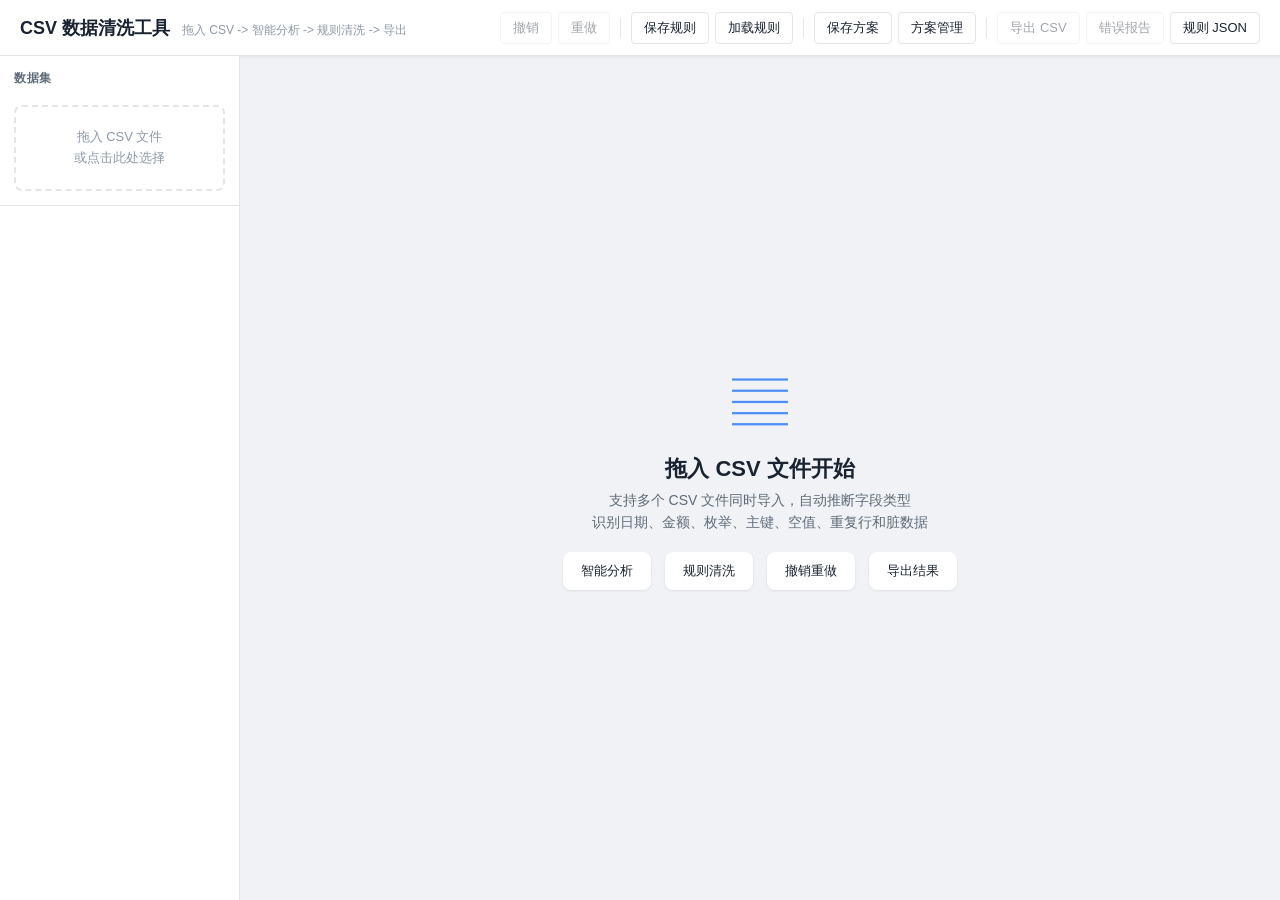
==== commit 30aa1f25: "qwfeature提交" ====
--- a/index.html
+++ b/index.html
@@ -7,155 +7,183 @@
   <link rel="stylesheet" href="css/style.css">
 </head>
 <body>
+  <!-- ========== Header ========== -->
+  <header id="header">
+    <div class="header-left">
+      <h1>CSV 数据清洗工具</h1>
+      <span class="subtitle">拖入 CSV -> 智能分析 -> 规则清洗 -> 导出</span>
+    </div>
+    <div class="header-right">
+      <button id="btnUndo" title="撤销 (Ctrl+Z)" disabled>撤销</button>
+      <button id="btnRedo" title="重做 (Ctrl+Y)" disabled>重做</button>
+      <span class="sep"></span>
+      <button id="btnSaveRules" title="保存规则配置">保存规则</button>
+      <button id="btnLoadRules" title="加载规则配置">加载规则</button>
+      <span class="sep"></span>
+      <button id="btnSaveRecipe" title="保存当前规则为清洗方案">保存方案</button>
+      <button id="btnManageRecipes" title="管理清洗方案">方案管理</button>
+      <span class="sep"></span>
+      <button id="btnExportCSV" title="导出清洗后 CSV" disabled>导出 CSV</button>
+      <button id="btnExportReport" title="导出错误报告" disabled>错误报告</button>
+      <button id="btnExportRules" title="导出规则 JSON">规则 JSON</button>
+    </div>
+  </header>
 
-<!-- ========== Notification ========== -->
-<div id="notification" class="notification"></div>
+  <!-- ========== Main Layout ========== -->
+  <div id="mainLayout">
+    <!-- Left Sidebar -->
+    <aside id="sidebar">
+      <div class="sidebar-section">
+        <h3>数据集</h3>
+        <div id="datasetList" class="dataset-list"></div>
+        <div id="dropHint" class="drop-hint">
+          <p>拖入 CSV 文件<br>或点击此处选择</p>
+          <input type="file" id="fileInput" accept=".csv,.tsv,.txt" multiple hidden>
+        </div>
+      </div>
+      <div class="sidebar-section" id="profileSummary" style="display:none">
+        <h3>数据概况</h3>
+        <div id="profileContent"></div>
+      </div>
+    </aside>
 
-<!-- ========== Progress bar ========== -->
-<div id="progressBar" class="progress-bar" style="display:none">
-  <div class="progress-spinner"></div>
-  <span id="progressText">处理中...</span>
-</div>
+    <!-- Main Content -->
+    <main id="content">
+      <!-- Welcome screen -->
+      <div id="welcomeScreen" class="welcome">
+        <div class="welcome-inner">
+          <div class="welcome-icon">&#9636;</div>
+          <h2>拖入 CSV 文件开始</h2>
+          <p>支持多个 CSV 文件同时导入，自动推断字段类型</p>
+          <p>识别日期、金额、枚举、主键、空值、重复行和脏数据</p>
+          <div class="welcome-features">
+            <div class="feature">智能分析</div>
+            <div class="feature">规则清洗</div>
+            <div class="feature">撤销重做</div>
+            <div class="feature">导出结果</div>
+          </div>
+        </div>
+      </div>
 
-<!-- ========== Header ========== -->
-<header class="header">
-  <h1>CSV 数据清洗工具</h1>
-  <div class="toolbar">
-    <button id="undoBtn" class="btn" disabled>撤销 (0)</button>
-    <button id="redoBtn" class="btn" disabled>重做 (0)</button>
-    <span class="separator"></span>
-    <button id="exportCSVBtn" class="btn">导出 CSV</button>
-    <button id="exportErrorBtn" class="btn">导出错误报告</button>
-    <button id="exportRulesBtn" class="btn">导出规则 JSON</button>
-    <button id="importRulesBtn" class="btn">导入规则</button>
-    <input type="file" id="importRulesFile" accept=".json" hidden>
+      <!-- Data view -->
+      <div id="dataView" style="display:none">
+        <div id="tabBar" class="tab-bar">
+          <button class="tab active" data-tab="profile">数据画像</button>
+          <button class="tab" data-tab="data">数据预览</button>
+          <button class="tab" data-tab="rules">清洗规则</button>
+          <button class="tab" data-tab="results">清洗结果</button>
+          <button class="tab" data-tab="recipes">清洗方案</button>
+        </div>
+
+        <!-- Profile -->
+        <div id="tabProfile" class="tab-content active">
+          <div class="profile-header">
+            <div class="quality-score">
+              <canvas id="qualityCanvas" width="120" height="120"></canvas>
+              <div class="quality-label">质量评分</div>
+            </div>
+            <div class="quality-breakdown" id="qualityBreakdown"></div>
+          </div>
+          <div id="columnProfiles" class="column-profiles"></div>
+        </div>
+
+        <!-- Data Preview -->
+        <div id="tabData" class="tab-content" style="display:none">
+          <div class="data-toolbar">
+            <span id="dataInfo"></span>
+            <label><input type="checkbox" id="showDirty"> 高亮脏数据</label>
+            <label><input type="checkbox" id="showNulls"> 高亮空值</label>
+            <label><input type="checkbox" id="showDupRows"> 标记重复行</label>
+          </div>
+          <div id="gridContainer" class="grid-container">
+            <div id="gridHeader" class="grid-header"></div>
+            <div id="gridBody" class="grid-body"></div>
+          </div>
+        </div>
+
+        <!-- Rules -->
+        <div id="tabRules" class="tab-content" style="display:none">
+          <div class="rules-toolbar">
+            <select id="ruleTypeSelect">
+              <option value="">-- 添加清洗规则 --</option>
+              <option value="dedup">去重</option>
+              <option value="nullFill">空值填充</option>
+              <option value="trim">去除空白</option>
+              <option value="fieldSplit">字段拆分</option>
+              <option value="dateNormalize">日期标准化</option>
+              <option value="amountConvert">金额单位转换</option>
+              <option value="enumMap">枚举映射</option>
+              <option value="crossValidate">跨表关联校验</option>
+              <option value="rename">字段重命名</option>
+            </select>
+            <button id="btnAddRule">+ 添加</button>
+            <button id="btnExecuteAll" class="btn-primary">执行所有规则</button>
+            <button id="btnClearRules">清空规则</button>
+          </div>
+          <div id="rulesList" class="rules-list"></div>
+        </div>
+
+        <!-- Results -->
+        <div id="tabResults" class="tab-content" style="display:none">
+          <div id="resultsContent" class="results-content">
+            <p class="placeholder">执行清洗规则后查看结果</p>
+          </div>
+        </div>
+
+        <!-- Recipes -->
+        <div id="tabRecipes" class="tab-content" style="display:none">
+          <div id="recipesContent" class="recipes-content">
+            <p class="placeholder">执行清洗规则后可保存为可复用的清洗方案</p>
+          </div>
+        </div>
+      </div>
+    </main>
   </div>
-</header>
 
-<!-- ========== Main layout ========== -->
-<main class="main">
+  <!-- Drop Overlay -->
+  <div id="dropOverlay" class="drop-overlay">
+    <div class="drop-overlay-inner">
+      <p>释放以导入 CSV 文件</p>
+    </div>
+  </div>
 
-  <!-- Left panel -->
-  <section class="panel panel-left">
+  <!-- Loading Overlay -->
+  <div id="loadingOverlay" class="loading-overlay" style="display:none">
+    <div class="spinner"></div>
+    <p id="loadingText">处理中...</p>
+    <div class="progress-bar"><div id="progressFill" class="progress-fill"></div></div>
+  </div>
 
-    <!-- Drop zone -->
-    <div id="dropZone" class="drop-zone">
-      <div class="drop-icon">&#128196;</div>
-      <p>拖拽 CSV 文件到此处<br>或点击选择文件</p>
-      <input type="file" id="fileInput" accept=".csv,.tsv,.txt" multiple hidden>
-    </div>
+  <!-- Toast Container -->
+  <div id="toastContainer" class="toast-container"></div>
 
-    <!-- File tabs -->
-    <div id="fileList" class="file-list"></div>
-
-    <!-- Column info -->
-    <div class="section">
-      <h3 class="section-title">字段信息</h3>
-      <div id="columnInfo" class="scroll-box"></div>
-    </div>
-
-    <!-- Issues -->
-    <div class="section">
-      <h3 class="section-title">数据问题</h3>
-      <div id="issuesSummary"></div>
-    </div>
-
-    <!-- Quality score -->
-    <div class="section">
-      <h3 class="section-title">质量评分</h3>
-      <canvas id="qualityCanvas" class="quality-canvas"></canvas>
-      <div id="qualityDetails"></div>
-    </div>
-  </section>
-
-  <!-- Center panel: data preview -->
-  <section class="panel panel-center">
-    <div class="panel-header">
-      <h3>数据预览</h3>
-      <span class="meta">行: <span id="rowCount">0</span> | 列: <span id="colCount">0</span></span>
-      <div class="pagination">
-        <button id="prevPage" class="btn btn-sm" disabled>&laquo; 上一页</button>
-        <span id="pageInfo">0 / 0</span>
-        <button id="nextPage" class="btn btn-sm" disabled>下一页 &raquo;</button>
+  <!-- Modal -->
+  <div id="ruleModal" class="modal" style="display:none">
+    <div class="modal-backdrop"></div>
+    <div class="modal-content">
+      <div class="modal-header">
+        <h3 id="modalTitle">配置规则</h3>
+        <button class="modal-close">&times;</button>
+      </div>
+      <div id="modalBody" class="modal-body"></div>
+      <div class="modal-footer">
+        <button id="modalCancel" class="btn-secondary">取消</button>
+        <button id="modalConfirm" class="btn-primary">确定</button>
       </div>
     </div>
-    <div class="table-wrap">
-      <table id="dataTable" class="data-table">
-        <thead id="tableHead"></thead>
-        <tbody id="tableBody"></tbody>
-      </table>
-    </div>
+  </div>
 
-    <!-- Diff / execution result panel -->
-    <div id="diffPanel" class="diff-panel" style="display:none">
-      <div id="diffContent"></div>
-    </div>
-  </section>
+  <input type="file" id="rulesFileInput" accept=".json" hidden>
+  <input type="file" id="recipeFileInput" accept=".json" hidden>
 
-  <!-- Right panel: rules -->
-  <section class="panel panel-right">
-    <div class="section">
-      <h3 class="section-title">清洗规则</h3>
-      <div class="add-rule-bar">
-        <select id="addRuleType" class="rc-select">
-          <option value="dedup">去重</option>
-          <option value="fillNull">空值填充</option>
-          <option value="splitField">字段拆分</option>
-          <option value="dateStandardize">日期标准化</option>
-          <option value="amountConvert">金额单位转换</option>
-          <option value="enumMap">枚举映射</option>
-          <option value="rename">字段重命名</option>
-        </select>
-        <button id="addRuleBtn" class="btn btn-primary">添加规则</button>
-      </div>
-      <div id="ruleList" class="rule-list">
-        <div class="empty-hint">暂无规则，点击"添加规则"开始配置</div>
-      </div>
-      <button id="executeBtn" class="btn btn-execute">执行清洗</button>
-    </div>
-
-    <!-- Rule persistence -->
-    <div class="section">
-      <h3 class="section-title">规则保存与复用</h3>
-      <div class="save-bar">
-        <input type="text" id="ruleSetName" class="rc-input" placeholder="规则集名称">
-        <button id="saveRuleSetBtn" class="btn btn-primary">保存</button>
-      </div>
-      <div id="savedRuleSets" class="saved-rs-list">
-        <div class="empty-hint">暂无已保存的规则集</div>
-      </div>
-    </div>
-
-    <!-- Cross-table validation -->
-    <div class="section">
-      <h3 class="section-title">跨表关联校验</h3>
-      <div class="cross-form">
-        <label>源文件</label>
-        <select id="crossSource" class="rc-select"><option value="">选择文件</option></select>
-        <label>源字段</label>
-        <select id="crossSourceCol" class="rc-select"><option value="">选择字段</option></select>
-        <label>目标文件</label>
-        <select id="crossTarget" class="rc-select"><option value="">选择文件</option></select>
-        <label>目标字段</label>
-        <select id="crossTargetCol" class="rc-select"><option value="">选择字段</option></select>
-        <button id="crossValidateBtn" class="btn">校验</button>
-      </div>
-      <div id="crossResult"></div>
-    </div>
-
-    <div id="ruleConfigPanel"></div>
-  </section>
-
-</main>
-
-<script src="js/db.js"></script>
-<script src="js/ui.js"></script>
-<script src="js/app.js"></script>
-<script>
-  document.addEventListener("DOMContentLoaded", () => {
-    UI.init();
-    App.init();
-  });
-</script>
+  <script src="js/utils.js"></script>
+  <script src="js/store.js"></script>
+  <script src="js/worker-bridge.js"></script>
+  <script src="js/grid.js"></script>
+  <script src="js/rules-panel.js"></script>
+  <script src="js/recipe-panel.js"></script>
+  <script src="js/recipe-replay.js"></script>
+  <script src="js/results.js"></script>
+  <script src="js/app.js"></script>
 </body>
 </html>
--- a/css/style.css
+++ b/css/style.css
@@ -1,382 +1,683 @@
 /* ============================================================
-   style.css  –  CSV Data Cleaner styles
+   style.css — CSV Data Cleaner UI
    ============================================================ */
 
+*, *::before, *::after { box-sizing: border-box; margin: 0; padding: 0; }
+
 :root {
-  --bg: #f5f6fa;
+  --bg: #f0f2f5;
   --surface: #ffffff;
-  --border: #e0e3eb;
-  --text: #2d3436;
-  --text2: #636e72;
-  --primary: #4361ee;
-  --primary-hover: #3a56d4;
+  --surface-alt: #f8f9fb;
+  --border: #e2e6ea;
+  --border-focus: #4f8ef7;
+  --text: #1a2332;
+  --text-secondary: #5f6b7a;
+  --text-muted: #8e99a8;
+  --primary: #4f8ef7;
+  --primary-hover: #3a7ae5;
+  --primary-light: #e8f0fe;
   --danger: #e74c3c;
+  --danger-light: #fdecea;
+  --success: #27ae60;
+  --success-light: #e8f8f0;
   --warning: #f39c12;
-  --success: #27ae60;
+  --warning-light: #fef9e7;
+  --info: #3498db;
+  --shadow-sm: 0 1px 3px rgba(0,0,0,0.08);
+  --shadow-md: 0 4px 12px rgba(0,0,0,0.12);
+  --shadow-lg: 0 8px 24px rgba(0,0,0,0.16);
   --radius: 8px;
-  --shadow: 0 2px 8px rgba(0,0,0,0.08);
-}
-
-* { margin: 0; padding: 0; box-sizing: border-box; }
-
-body {
-  font-family: -apple-system, BlinkMacSystemFont, "Segoe UI", Roboto, "PingFang SC", "Microsoft YaHei", sans-serif;
+  --radius-sm: 4px;
+  --font: -apple-system, BlinkMacSystemFont, 'Segoe UI', Roboto, 'PingFang SC', 'Microsoft YaHei', sans-serif;
+  --mono: 'SF Mono', 'Cascadia Code', 'Consolas', monospace;
+}
+
+html, body {
+  height: 100%;
+  font-family: var(--font);
+  font-size: 14px;
+  color: var(--text);
   background: var(--bg);
+  overflow: hidden;
+}
+
+button {
+  font-family: inherit;
+  font-size: 13px;
+  cursor: pointer;
+  border: 1px solid var(--border);
+  background: var(--surface);
   color: var(--text);
-  font-size: 14px;
-  line-height: 1.5;
-}
-
-/* ---- Header ---- */
-.header {
-  background: var(--surface);
-  border-bottom: 1px solid var(--border);
-  padding: 12px 24px;
-  display: flex;
-  align-items: center;
-  justify-content: space-between;
-  box-shadow: var(--shadow);
-  position: sticky;
-  top: 0;
-  z-index: 100;
-}
-.header h1 {
-  font-size: 18px;
-  font-weight: 700;
-  color: var(--primary);
-}
-.toolbar { display: flex; gap: 8px; align-items: center; flex-wrap: wrap; }
-.separator { width: 1px; height: 24px; background: var(--border); margin: 0 4px; }
-
-/* ---- Buttons ---- */
-.btn {
-  padding: 6px 14px;
-  border: 1px solid var(--border);
-  border-radius: var(--radius);
-  background: var(--surface);
-  color: var(--text);
-  cursor: pointer;
-  font-size: 13px;
-  transition: all .15s;
+  padding: 6px 12px;
+  border-radius: var(--radius-sm);
+  transition: all 0.15s;
   white-space: nowrap;
 }
-.btn:hover { background: #f0f1f5; border-color: #ccc; }
-.btn:disabled { opacity: .45; cursor: default; }
+button:hover { background: var(--surface-alt); border-color: var(--text-muted); }
+button:active { transform: scale(0.97); }
+button:disabled { opacity: 0.4; cursor: default; transform: none; }
+
 .btn-primary { background: var(--primary); color: #fff; border-color: var(--primary); }
 .btn-primary:hover { background: var(--primary-hover); }
-.btn-danger { color: var(--danger); border-color: var(--danger); }
-.btn-danger:hover { background: #fef0ef; }
-.btn-sm { padding: 3px 10px; font-size: 12px; }
-.btn-icon { background: none; border: none; cursor: pointer; font-size: 14px; padding: 2px 6px; border-radius: 4px; }
-.btn-icon:hover { background: #eee; }
-.btn-execute {
-  width: 100%;
-  margin-top: 12px;
-  padding: 10px;
-  font-size: 15px;
+.btn-secondary { background: var(--surface-alt); }
+.btn-danger { background: var(--danger); color: #fff; border-color: var(--danger); }
+.btn-danger:hover { background: #c0392b; }
+.btn-sm { padding: 3px 8px; font-size: 12px; }
+
+input, select, textarea {
+  font-family: inherit;
+  font-size: 13px;
+  padding: 6px 10px;
+  border: 1px solid var(--border);
+  border-radius: var(--radius-sm);
+  background: var(--surface);
+  color: var(--text);
+  outline: none;
+  transition: border-color 0.15s;
+}
+input:focus, select:focus, textarea:focus { border-color: var(--border-focus); }
+select { cursor: pointer; }
+
+label { display: inline-flex; align-items: center; gap: 4px; font-size: 13px; color: var(--text-secondary); cursor: pointer; }
+label input[type="checkbox"] { cursor: pointer; }
+
+/* ---------- Header ---------- */
+#header {
+  display: flex;
+  align-items: center;
+  justify-content: space-between;
+  padding: 10px 20px;
+  background: var(--surface);
+  border-bottom: 1px solid var(--border);
+  box-shadow: var(--shadow-sm);
+  z-index: 100;
+  height: 56px;
+}
+.header-left { display: flex; align-items: baseline; gap: 12px; }
+.header-left h1 { font-size: 18px; font-weight: 700; }
+.subtitle { font-size: 12px; color: var(--text-muted); }
+.header-right { display: flex; gap: 6px; align-items: center; }
+.header-right .sep { width: 1px; height: 20px; background: var(--border); margin: 0 4px; }
+
+/* ---------- Main Layout ---------- */
+#mainLayout {
+  display: flex;
+  height: calc(100vh - 56px);
+  overflow: hidden;
+}
+
+/* ---------- Sidebar ---------- */
+#sidebar {
+  width: 240px;
+  min-width: 240px;
+  background: var(--surface);
+  border-right: 1px solid var(--border);
+  display: flex;
+  flex-direction: column;
+  overflow-y: auto;
+}
+.sidebar-section { padding: 14px; border-bottom: 1px solid var(--border); }
+.sidebar-section h3 { font-size: 12px; font-weight: 600; color: var(--text-secondary); text-transform: uppercase; letter-spacing: 0.5px; margin-bottom: 10px; }
+
+.dataset-list { display: flex; flex-direction: column; gap: 3px; }
+.dataset-item {
+  display: flex;
+  align-items: center;
+  padding: 7px 10px;
+  border-radius: var(--radius-sm);
+  cursor: pointer;
+  transition: background 0.15s;
+  font-size: 13px;
+}
+.dataset-item:hover { background: var(--surface-alt); }
+.dataset-item.active { background: var(--primary-light); color: var(--primary); font-weight: 600; }
+.dataset-item .ds-name { overflow: hidden; text-overflow: ellipsis; white-space: nowrap; flex: 1; }
+.dataset-item .ds-meta { font-size: 11px; color: var(--text-muted); margin-left: 6px; }
+.dataset-item .ds-remove { font-size: 16px; color: var(--text-muted); margin-left: 6px; padding: 0 2px; }
+.dataset-item .ds-remove:hover { color: var(--danger); }
+
+.drop-hint {
+  text-align: center;
+  padding: 20px 14px;
+  border: 2px dashed var(--border);
+  border-radius: var(--radius);
+  color: var(--text-muted);
+  cursor: pointer;
+  transition: all 0.2s;
+  margin-top: 8px;
+}
+.drop-hint:hover { border-color: var(--primary); color: var(--primary); background: var(--primary-light); }
+.drop-hint p { font-size: 13px; line-height: 1.6; }
+
+#profileContent { font-size: 12px; }
+.profile-stat { display: flex; justify-content: space-between; padding: 4px 0; border-bottom: 1px solid var(--border); }
+.profile-stat:last-child { border-bottom: none; }
+.profile-stat .stat-label { color: var(--text-secondary); }
+.profile-stat .stat-value { font-weight: 600; font-family: var(--mono); }
+
+/* ---------- Content Area ---------- */
+#content {
+  flex: 1;
+  display: flex;
+  flex-direction: column;
+  overflow: hidden;
+  position: relative;
+  min-width: 0;
+}
+
+.welcome {
+  flex: 1;
+  display: flex;
+  align-items: center;
+  justify-content: center;
+}
+.welcome-inner { text-align: center; }
+.welcome-icon { font-size: 56px; margin-bottom: 12px; color: var(--primary); }
+.welcome h2 { font-size: 22px; margin-bottom: 8px; }
+.welcome p { color: var(--text-secondary); margin-bottom: 4px; }
+.welcome-features { display: flex; gap: 14px; justify-content: center; margin-top: 20px; }
+.feature { padding: 10px 18px; background: var(--surface); border-radius: var(--radius); box-shadow: var(--shadow-sm); font-size: 13px; }
+
+/* Tab Bar */
+.tab-bar {
+  display: flex;
+  background: var(--surface);
+  border-bottom: 2px solid var(--border);
+  padding: 0 14px;
+  flex-shrink: 0;
+}
+.tab {
+  padding: 10px 18px;
+  border: none;
+  background: none;
+  font-size: 13px;
+  color: var(--text-secondary);
+  border-bottom: 2px solid transparent;
+  margin-bottom: -2px;
+  cursor: pointer;
+  transition: all 0.15s;
+}
+.tab:hover { color: var(--text); }
+.tab.active { color: var(--primary); border-bottom-color: var(--primary); font-weight: 600; }
+
+.tab-content {
+  flex: 1;
+  overflow: auto;
+  padding: 14px;
+  min-height: 0;
+}
+
+/* ---------- Profile Tab ---------- */
+.profile-header {
+  display: flex;
+  gap: 20px;
+  align-items: center;
+  margin-bottom: 20px;
+  padding: 16px;
+  background: var(--surface);
+  border-radius: var(--radius);
+  box-shadow: var(--shadow-sm);
+}
+.quality-score { text-align: center; }
+.quality-label { font-size: 12px; color: var(--text-secondary); margin-top: 4px; }
+.quality-breakdown { flex: 1; }
+.quality-breakdown .qb-item { display: flex; align-items: center; gap: 10px; margin-bottom: 8px; }
+.quality-breakdown .qb-label { font-size: 12px; color: var(--text-secondary); width: 70px; }
+.quality-breakdown .qb-bar { flex: 1; height: 8px; background: var(--border); border-radius: 4px; overflow: hidden; }
+.quality-breakdown .qb-fill { height: 100%; border-radius: 4px; transition: width 0.3s; }
+.quality-breakdown .qb-value { font-size: 12px; font-weight: 600; width: 36px; text-align: right; font-family: var(--mono); }
+
+.column-profiles {
+  display: grid;
+  grid-template-columns: repeat(auto-fill, minmax(280px, 1fr));
+  gap: 10px;
+}
+.col-profile-card {
+  background: var(--surface);
+  border-radius: var(--radius);
+  padding: 14px;
+  box-shadow: var(--shadow-sm);
+  border-left: 4px solid var(--border);
+}
+.col-profile-card.type-integer, .col-profile-card.type-float { border-left-color: var(--info); }
+.col-profile-card.type-date { border-left-color: var(--warning); }
+.col-profile-card.type-email { border-left-color: var(--success); }
+.col-profile-card.type-boolean { border-left-color: #9b59b6; }
+.col-profile-card.type-phone { border-left-color: #1abc9c; }
+.col-profile-card.type-money { border-left-color: #2ecc71; }
+.col-profile-card.type-mixed { border-left-color: #e67e22; }
+
+.col-profile-card .cp-header { display: flex; justify-content: space-between; align-items: center; margin-bottom: 6px; }
+.col-profile-card .cp-name { font-weight: 600; font-size: 13px; }
+.col-profile-card .cp-type { font-size: 11px; padding: 2px 6px; border-radius: 10px; background: var(--surface-alt); color: var(--text-secondary); }
+.col-profile-card .cp-type.pk { background: var(--primary-light); color: var(--primary); }
+.col-profile-card .cp-stats { display: grid; grid-template-columns: 1fr 1fr; gap: 3px 10px; font-size: 11px; margin-top: 6px; }
+.col-profile-card .cp-stat { display: flex; justify-content: space-between; }
+.col-profile-card .cp-stat .label { color: var(--text-muted); }
+.col-profile-card .cp-stat .value { font-family: var(--mono); }
+.col-profile-card .cp-samples { margin-top: 6px; }
+.col-profile-card .cp-samples .sample-tag { display: inline-block; padding: 1px 5px; background: var(--surface-alt); border-radius: 3px; font-size: 10px; font-family: var(--mono); margin: 1px; color: var(--text-secondary); }
+.col-profile-card .cp-enum { margin-top: 6px; }
+.col-profile-card .cp-enum-title { font-size: 11px; color: var(--text-muted); margin-bottom: 3px; }
+.col-profile-card .cp-enum-item { display: flex; justify-content: space-between; font-size: 11px; padding: 1px 0; }
+.col-profile-card .cp-enum-item .ev-val { font-family: var(--mono); }
+.col-profile-card .cp-enum-item .ev-count { color: var(--text-muted); }
+.col-profile-card .cp-dirty { margin-top: 6px; padding: 5px 8px; background: var(--warning-light); border-radius: var(--radius-sm); font-size: 11px; color: #856404; }
+
+.badge { display: inline-block; padding: 1px 5px; border-radius: 8px; font-size: 10px; font-weight: 600; }
+.badge-pk { background: var(--primary-light); color: var(--primary); }
+.badge-enum { background: var(--success-light); color: var(--success); }
+.badge-dirty { background: var(--warning-light); color: #856404; }
+
+/* ---------- Data Grid ---------- */
+.data-toolbar {
+  display: flex;
+  align-items: center;
+  gap: 14px;
+  padding: 8px 10px;
+  background: var(--surface);
+  border-radius: var(--radius) var(--radius) 0 0;
+  border: 1px solid var(--border);
+  border-bottom: none;
+  font-size: 12px;
+  flex-shrink: 0;
+}
+#dataInfo { color: var(--text-secondary); margin-right: auto; }
+
+#tabData { display: flex; flex-direction: column; }
+
+.grid-container {
+  flex: 1;
+  display: flex;
+  flex-direction: column;
+  border: 1px solid var(--border);
+  border-radius: 0 0 var(--radius) var(--radius);
+  overflow: hidden;
+  background: var(--surface);
+  min-height: 0;
+}
+.grid-header {
+  display: flex;
+  background: var(--surface-alt);
+  border-bottom: 2px solid var(--border);
+  overflow: hidden;
+  flex-shrink: 0;
+}
+.grid-header .gh-cell {
+  padding: 6px 10px;
+  font-size: 11px;
   font-weight: 600;
-  background: var(--success);
-  color: #fff;
-  border-color: var(--success);
-}
-.btn-execute:hover { background: #219a52; }
-
-/* ---- Main layout ---- */
-.main {
-  display: grid;
-  grid-template-columns: 280px 1fr 320px;
-  gap: 16px;
-  padding: 16px 24px;
-  height: calc(100vh - 60px);
-  overflow: hidden;
-}
-.panel {
-  background: var(--surface);
-  border-radius: var(--radius);
-  border: 1px solid var(--border);
-  box-shadow: var(--shadow);
-  overflow-y: auto;
-  padding: 16px;
-}
-.panel-center { padding: 0; display: flex; flex-direction: column; }
-
-/* ---- Drop zone ---- */
-.drop-zone {
-  border: 2px dashed var(--border);
-  border-radius: var(--radius);
-  padding: 28px 16px;
-  text-align: center;
-  cursor: pointer;
-  transition: all .2s;
-  margin-bottom: 12px;
-}
-.drop-zone:hover, .drop-zone.drag-over {
-  border-color: var(--primary);
-  background: #eef1fb;
-}
-.drop-icon { font-size: 36px; margin-bottom: 6px; }
-.drop-zone p { color: var(--text2); font-size: 13px; }
-
-/* ---- File tabs ---- */
-.file-list { display: flex; gap: 6px; flex-wrap: wrap; margin-bottom: 12px; }
-.file-tab {
-  padding: 4px 12px;
-  border-radius: 16px;
-  border: 1px solid var(--border);
-  background: var(--bg);
-  font-size: 12px;
-  cursor: pointer;
-  transition: all .15s;
-}
-.file-tab.active { background: var(--primary); color: #fff; border-color: var(--primary); }
-
-/* ---- Sections ---- */
-.section { margin-bottom: 16px; }
-.section-title {
-  font-size: 14px;
-  font-weight: 600;
-  margin-bottom: 8px;
-  padding-bottom: 6px;
-  border-bottom: 1px solid var(--border);
-}
-.scroll-box { max-height: 200px; overflow-y: auto; }
-
-/* ---- Info table ---- */
-.info-table { width: 100%; border-collapse: collapse; font-size: 12px; }
-.info-table th, .info-table td { padding: 4px 6px; border-bottom: 1px solid var(--border); text-align: left; }
-.info-table th { background: var(--bg); font-weight: 600; position: sticky; top: 0; }
-.enum-vals { font-size: 11px; color: var(--text2); padding-left: 16px !important; }
-
-/* ---- Type badges ---- */
-.type-badge {
-  display: inline-block;
-  padding: 1px 6px;
-  border-radius: 10px;
-  font-size: 10px;
-  font-weight: 600;
-  margin-left: 4px;
-  vertical-align: middle;
-}
-.type-date { background: #e8f5e9; color: #2e7d32; }
-.type-amount { background: #fff3e0; color: #e65100; }
-.type-integer, .type-float { background: #e3f2fd; color: #1565c0; }
-.type-enum { background: #f3e5f5; color: #7b1fa2; }
-.type-string { background: #f5f5f5; color: #757575; }
-.pk-badge { background: #ffeb3b; color: #333; padding: 1px 5px; border-radius: 8px; font-size: 10px; font-weight: 700; }
-
-/* ---- Issue cards ---- */
-.issue-cards { display: grid; grid-template-columns: 1fr 1fr; gap: 8px; }
-.issue-card {
-  background: var(--bg);
-  border-radius: var(--radius);
-  padding: 10px;
-  text-align: center;
-}
-.issue-card.warn { background: #fff8e1; border: 1px solid #ffe082; }
-.issue-card.ok { background: #e8f5e9; border: 1px solid #a5d6a7; }
-.issue-num { font-size: 20px; font-weight: 700; }
-.issue-label { font-size: 11px; color: var(--text2); }
-
-/* ---- Data table ---- */
-.panel-header {
-  display: flex;
-  align-items: center;
-  gap: 16px;
-  padding: 12px 16px;
-  border-bottom: 1px solid var(--border);
-  background: var(--bg);
-  flex-shrink: 0;
-}
-.panel-header h3 { font-size: 14px; font-weight: 600; }
-.meta { font-size: 12px; color: var(--text2); }
-.pagination { margin-left: auto; display: flex; gap: 8px; align-items: center; font-size: 12px; }
-
-.table-wrap { flex: 1; overflow: auto; }
-.data-table { width: 100%; border-collapse: collapse; font-size: 12px; table-layout: auto; }
-.data-table th, .data-table td {
-  padding: 5px 8px;
-  border: 1px solid var(--border);
+  color: var(--text-secondary);
+  border-right: 1px solid var(--border);
   white-space: nowrap;
-  max-width: 300px;
   overflow: hidden;
   text-overflow: ellipsis;
 }
-.data-table th { background: var(--bg); font-weight: 600; position: sticky; top: 0; z-index: 2; }
-.row-num { color: var(--text2); text-align: right; font-size: 11px; min-width: 40px; }
-.null-cell { background: #fff3e0 !important; }
-.dirty-cell { background: #ffebee !important; }
-.dup-row { background: #fff9c4 !important; }
-
-/* ---- Diff panel ---- */
-.diff-panel {
-  border-top: 2px solid var(--primary);
-  padding: 16px;
-  max-height: 350px;
-  overflow-y: auto;
-  flex-shrink: 0;
-}
-.exec-summary {
-  display: flex;
-  gap: 20px;
-  flex-wrap: wrap;
-  padding: 10px 0;
-  font-size: 13px;
-}
-.exec-log { margin-top: 12px; }
-.log-entry {
-  display: flex;
-  align-items: center;
-  gap: 10px;
-  padding: 6px 10px;
-  border-radius: 6px;
-  margin-bottom: 4px;
-  font-size: 13px;
-}
-.log-ok { background: #e8f5e9; }
-.log-error { background: #ffebee; }
-.log-idx { font-weight: 700; color: var(--primary); min-width: 20px; }
-.log-type { font-weight: 600; }
-.log-affected { color: var(--text2); }
-.log-err-count { color: var(--danger); font-weight: 600; }
-.log-errors { padding: 4px 12px 8px 30px; font-size: 12px; }
-.log-err-item { color: var(--danger); padding: 2px 0; }
-.error-rows { margin-top: 12px; }
-
-/* ---- Quality ---- */
-.quality-canvas { width: 100%; height: 200px; border-radius: var(--radius); background: var(--surface); }
-.quality-stats { display: flex; flex-wrap: wrap; gap: 8px; margin-top: 8px; font-size: 12px; color: var(--text2); }
-
-/* ---- Rules ---- */
-.add-rule-bar { display: flex; gap: 8px; margin-bottom: 10px; }
-.rule-list { min-height: 40px; }
-.rule-item {
-  display: flex;
-  align-items: center;
-  gap: 6px;
-  padding: 8px 10px;
-  border: 1px solid var(--border);
-  border-radius: var(--radius);
-  margin-bottom: 6px;
-  background: var(--surface);
-  transition: box-shadow .15s;
-}
-.rule-item:hover { box-shadow: 0 2px 6px rgba(0,0,0,0.1); }
-.rule-item.disabled { opacity: .5; }
-.rule-order { font-weight: 700; color: var(--primary); font-size: 12px; min-width: 24px; }
-.rule-type-label { font-weight: 600; font-size: 12px; white-space: nowrap; }
-.rule-summary { flex: 1; font-size: 11px; color: var(--text2); overflow: hidden; text-overflow: ellipsis; white-space: nowrap; }
-.rule-actions { display: flex; gap: 2px; }
-
-.empty-hint { text-align: center; color: var(--text2); font-size: 12px; padding: 12px; }
-
-/* ---- Rule config modal ---- */
-.modal-overlay {
-  position: fixed;
-  inset: 0;
-  background: rgba(0,0,0,0.4);
-  display: flex;
-  align-items: center;
-  justify-content: center;
-  z-index: 1000;
-}
-.modal {
-  background: var(--surface);
-  border-radius: 12px;
-  padding: 24px;
-  width: 440px;
-  max-height: 80vh;
-  overflow-y: auto;
-  box-shadow: 0 8px 32px rgba(0,0,0,0.2);
-}
-.modal h3 { margin-bottom: 16px; font-size: 16px; }
-.modal-body { margin-bottom: 16px; }
-.modal-body label { display: block; font-size: 13px; font-weight: 600; margin: 10px 0 4px; }
-.modal-footer { display: flex; justify-content: flex-end; gap: 10px; }
-.rc-select, .rc-input {
-  width: 100%;
-  padding: 7px 10px;
-  border: 1px solid var(--border);
-  border-radius: 6px;
-  font-size: 13px;
-  background: var(--surface);
-}
-.rc-select:focus, .rc-input:focus { outline: none; border-color: var(--primary); }
-.hint { font-size: 11px; color: var(--text2); margin-top: 4px; }
-
-/* Enum mapping */
-.enum-map-area { max-height: 200px; overflow-y: auto; }
-.enum-entry { display: flex; align-items: center; gap: 8px; margin: 4px 0; font-size: 13px; }
-.enum-entry span { min-width: 60px; }
-.enum-entry input { flex: 1; padding: 4px 8px; border: 1px solid var(--border); border-radius: 4px; }
-
-/* ---- Saved rule sets ---- */
-.save-bar { display: flex; gap: 8px; margin-bottom: 10px; }
-.save-bar .rc-input { flex: 1; }
-.saved-rs-list { max-height: 150px; overflow-y: auto; }
-.saved-rs {
-  display: flex;
-  align-items: center;
-  gap: 6px;
-  padding: 6px 8px;
+
+.grid-body {
+  flex: 1;
+  overflow: auto;
+  position: relative;
+}
+.grid-row {
+  display: flex;
   border-bottom: 1px solid var(--border);
   font-size: 12px;
 }
-.rs-name { font-weight: 600; flex: 1; overflow: hidden; text-overflow: ellipsis; white-space: nowrap; }
-.rs-count { color: var(--text2); }
-.rs-time { color: var(--text2); font-size: 11px; }
-
-/* ---- Cross-table ---- */
-.cross-form { display: grid; grid-template-columns: auto 1fr; gap: 6px 10px; align-items: center; font-size: 13px; margin-bottom: 10px; }
-.cross-form label { font-weight: 600; }
-.cross-form .btn { grid-column: 1 / -1; }
-.cross-ok { color: var(--success); font-size: 13px; padding: 8px; }
-.cross-warn { color: var(--danger); font-size: 13px; padding: 8px 8px 4px; }
-
-/* ---- Notification ---- */
-.notification {
+.grid-row:hover { background: var(--primary-light); }
+.grid-row.dup-row { background: var(--danger-light); }
+.grid-row.error-row { background: #fff3cd; }
+.grid-cell {
+  padding: 5px 10px;
+  border-right: 1px solid #f0f0f0;
+  white-space: nowrap;
+  overflow: hidden;
+  text-overflow: ellipsis;
+  font-family: var(--mono);
+  font-size: 11px;
+}
+.grid-cell.cell-null { color: var(--text-muted); font-style: italic; }
+.grid-cell.cell-dirty { background: var(--warning-light); }
+.grid-cell.cell-highlight { background: #fff3cd; }
+
+/* ---------- Rules Tab ---------- */
+.rules-toolbar {
+  display: flex;
+  align-items: center;
+  gap: 8px;
+  padding: 10px 12px;
+  background: var(--surface);
+  border-radius: var(--radius);
+  margin-bottom: 10px;
+  box-shadow: var(--shadow-sm);
+  flex-shrink: 0;
+}
+.rules-toolbar select { min-width: 160px; }
+
+.rules-list { display: flex; flex-direction: column; gap: 6px; overflow-y: auto; }
+.rule-card {
+  background: var(--surface);
+  border-radius: var(--radius);
+  padding: 12px 14px;
+  box-shadow: var(--shadow-sm);
+  border: 1px solid var(--border);
+  display: flex;
+  align-items: center;
+  gap: 10px;
+  transition: border-color 0.15s;
+}
+.rule-card:hover { border-color: var(--text-muted); }
+.rule-card .rule-order { font-size: 11px; color: var(--text-muted); width: 20px; text-align: center; font-weight: 600; }
+.rule-card .rule-icon { font-size: 16px; width: 24px; text-align: center; }
+.rule-card .rule-info { flex: 1; min-width: 0; }
+.rule-card .rule-name { font-weight: 600; font-size: 13px; }
+.rule-card .rule-desc { font-size: 11px; color: var(--text-secondary); margin-top: 1px; }
+.rule-card .rule-actions { display: flex; gap: 3px; align-items: center; }
+.rule-card .rule-toggle { width: 32px; height: 18px; border-radius: 9px; border: none; padding: 0; cursor: pointer; position: relative; transition: background 0.2s; }
+.rule-card .rule-toggle.on { background: var(--success); }
+.rule-card .rule-toggle.off { background: var(--border); }
+.rule-card .rule-toggle::after { content: ''; position: absolute; width: 14px; height: 14px; border-radius: 50%; background: #fff; top: 2px; transition: left 0.2s; }
+.rule-card .rule-toggle.on::after { left: 16px; }
+.rule-card .rule-toggle.off::after { left: 2px; }
+
+/* ---------- Results Tab ---------- */
+.results-content { padding: 0; }
+.results-content .placeholder { text-align: center; color: var(--text-muted); padding: 40px; }
+
+.result-summary {
+  display: grid;
+  grid-template-columns: repeat(auto-fit, minmax(140px, 1fr));
+  gap: 10px;
+  margin-bottom: 16px;
+}
+.result-stat {
+  background: var(--surface);
+  border-radius: var(--radius);
+  padding: 14px;
+  text-align: center;
+  box-shadow: var(--shadow-sm);
+}
+.result-stat .rs-value { font-size: 24px; font-weight: 700; font-family: var(--mono); }
+.result-stat .rs-label { font-size: 11px; color: var(--text-secondary); margin-top: 4px; }
+.result-stat.good .rs-value { color: var(--success); }
+.result-stat.warn .rs-value { color: var(--warning); }
+.result-stat.bad .rs-value { color: var(--danger); }
+
+.result-logs { margin-top: 12px; }
+.result-log {
+  background: var(--surface);
+  border-radius: var(--radius);
+  padding: 12px 14px;
+  margin-bottom: 6px;
+  box-shadow: var(--shadow-sm);
+  border-left: 4px solid var(--success);
+}
+.result-log.has-errors { border-left-color: var(--warning); }
+.result-log.log-error { border-left-color: var(--danger); }
+.result-log .rl-header { display: flex; align-items: center; gap: 8px; margin-bottom: 3px; }
+.result-log .rl-name { font-weight: 600; font-size: 13px; }
+.result-log .rl-affected { font-size: 11px; color: var(--text-secondary); }
+.result-log .rl-status { font-size: 10px; padding: 1px 6px; border-radius: 8px; }
+.result-log .rl-status.ok { background: var(--success-light); color: var(--success); }
+.result-log .rl-status.error { background: var(--danger-light); color: var(--danger); }
+
+.result-changes { margin-top: 6px; max-height: 180px; overflow-y: auto; }
+.result-change { display: flex; gap: 6px; font-size: 11px; padding: 2px 0; border-bottom: 1px solid var(--border); font-family: var(--mono); }
+.result-change .rc-row { color: var(--text-muted); width: 44px; flex-shrink: 0; }
+.result-change .rc-before { color: var(--danger); flex: 1; overflow: hidden; text-overflow: ellipsis; }
+.result-change .rc-arrow { color: var(--text-muted); }
+.result-change .rc-after { color: var(--success); flex: 1; overflow: hidden; text-overflow: ellipsis; }
+
+.result-comparison {
+  margin-top: 16px;
+  background: var(--surface);
+  border-radius: var(--radius);
+  padding: 14px;
+  box-shadow: var(--shadow-sm);
+}
+.result-comparison h4 { margin-bottom: 10px; font-size: 14px; }
+.comparison-table { width: 100%; border-collapse: collapse; font-size: 12px; }
+.comparison-table th, .comparison-table td { padding: 5px 8px; border: 1px solid var(--border); text-align: left; }
+.comparison-table th { background: var(--surface-alt); font-weight: 600; }
+.comparison-table .improved { color: var(--success); font-weight: 600; }
+.comparison-table .degraded { color: var(--danger); font-weight: 600; }
+
+/* ---------- Drop Overlay ---------- */
+.drop-overlay {
   position: fixed;
-  top: 16px;
-  left: 50%;
-  transform: translateX(-50%) translateY(-100px);
-  padding: 10px 24px;
-  border-radius: var(--radius);
-  font-size: 14px;
-  z-index: 2000;
-  transition: transform .3s ease;
+  top: 0; left: 0; right: 0; bottom: 0;
+  background: rgba(79, 142, 247, 0.12);
+  display: none;
+  align-items: center;
+  justify-content: center;
+  z-index: 9999;
   pointer-events: none;
 }
-.notification.show { transform: translateX(-50%) translateY(0); }
-.notification.error { background: #ffebee; color: var(--danger); border: 1px solid #ef9a9a; }
-.notification.success { background: #e8f5e9; color: var(--success); border: 1px solid #a5d6a7; }
-
-/* ---- Progress ---- */
-.progress-bar {
+.drop-overlay.visible { display: flex; }
+.drop-overlay-inner {
+  background: var(--surface);
+  padding: 32px 48px;
+  border-radius: var(--radius);
+  box-shadow: var(--shadow-lg);
+  text-align: center;
+  border: 3px dashed var(--primary);
+}
+
+/* ---------- Loading Overlay ---------- */
+.loading-overlay {
   position: fixed;
-  top: 60px;
-  left: 0;
-  right: 0;
-  background: var(--primary);
+  top: 0; left: 0; right: 0; bottom: 0;
+  background: rgba(255,255,255,0.85);
+  display: flex;
+  flex-direction: column;
+  align-items: center;
+  justify-content: center;
+  z-index: 10000;
+}
+.spinner {
+  width: 36px; height: 36px;
+  border: 4px solid var(--border);
+  border-top-color: var(--primary);
+  border-radius: 50%;
+  animation: spin 0.8s linear infinite;
+  margin-bottom: 10px;
+}
+@keyframes spin { to { transform: rotate(360deg); } }
+.progress-bar { width: 180px; height: 5px; background: var(--border); border-radius: 3px; margin-top: 8px; overflow: hidden; }
+.progress-fill { height: 100%; background: var(--primary); border-radius: 3px; width: 0%; transition: width 0.3s; }
+
+/* ---------- Modal ---------- */
+.modal { position: fixed; top: 0; left: 0; right: 0; bottom: 0; z-index: 10001; display: flex; align-items: center; justify-content: center; }
+.modal-backdrop { position: absolute; top: 0; left: 0; right: 0; bottom: 0; background: rgba(0,0,0,0.35); }
+.modal-content {
+  position: relative;
+  background: var(--surface);
+  border-radius: var(--radius);
+  box-shadow: var(--shadow-lg);
+  width: 90%;
+  max-width: 500px;
+  max-height: 80vh;
+  display: flex;
+  flex-direction: column;
+}
+.modal-header { display: flex; align-items: center; justify-content: space-between; padding: 14px 18px; border-bottom: 1px solid var(--border); }
+.modal-header h3 { font-size: 15px; }
+.modal-close { background: none; border: none; font-size: 20px; color: var(--text-muted); padding: 0 4px; }
+.modal-body { padding: 18px; overflow-y: auto; flex: 1; }
+.modal-footer { display: flex; justify-content: flex-end; gap: 8px; padding: 10px 18px; border-top: 1px solid var(--border); }
+
+.form-group { margin-bottom: 12px; }
+.form-group label { display: block; font-size: 12px; font-weight: 600; color: var(--text-secondary); margin-bottom: 3px; }
+.form-group input, .form-group select, .form-group textarea { width: 100%; }
+.form-group textarea { min-height: 70px; resize: vertical; font-family: var(--mono); }
+.form-group .hint { font-size: 10px; color: var(--text-muted); margin-top: 2px; }
+.form-row { display: flex; gap: 10px; }
+.form-row .form-group { flex: 1; }
+
+/* ---------- Toast ---------- */
+.toast-container { position: fixed; bottom: 16px; right: 16px; z-index: 10002; display: flex; flex-direction: column-reverse; gap: 6px; }
+.toast {
+  padding: 8px 14px;
+  border-radius: var(--radius-sm);
+  background: var(--text);
   color: #fff;
-  display: flex;
-  align-items: center;
-  justify-content: center;
-  gap: 10px;
-  padding: 8px;
-  z-index: 200;
-  font-size: 13px;
-}
-.progress-spinner {
-  width: 18px;
-  height: 18px;
-  border: 2px solid rgba(255,255,255,0.3);
-  border-top-color: #fff;
-  border-radius: 50%;
-  animation: spin .6s linear infinite;
-}
-@keyframes spin { to { transform: rotate(360deg); } }
-
-/* ---- Responsive ---- */
-@media (max-width: 1100px) {
-  .main { grid-template-columns: 1fr; height: auto; }
-  .panel { max-height: 60vh; }
-}
+  font-size: 12px;
+  box-shadow: var(--shadow-md);
+  animation: toastIn 0.3s ease;
+  max-width: 320px;
+}
+.toast.success { background: var(--success); }
+.toast.error { background: var(--danger); }
+.toast.warning { background: var(--warning); }
+@keyframes toastIn { from { opacity: 0; transform: translateY(8px); } to { opacity: 1; transform: none; } }
+
+/* ---------- Scrollbar ---------- */
+::-webkit-scrollbar { width: 7px; height: 7px; }
+::-webkit-scrollbar-track { background: transparent; }
+::-webkit-scrollbar-thumb { background: var(--border); border-radius: 4px; }
+::-webkit-scrollbar-thumb:hover { background: var(--text-muted); }
+
+.text-danger { color: var(--danger); }
+.text-muted { color: var(--text-muted); }
+
+/* ---------- Recipe Tab ---------- */
+.recipes-content { padding: 0; }
+.recipe-toolbar {
+  display: flex; align-items: center; gap: 8px;
+  padding: 10px 12px; background: var(--surface);
+  border-radius: var(--radius); margin-bottom: 10px;
+  box-shadow: var(--shadow-sm);
+}
+.recipe-list { display: flex; flex-direction: column; gap: 6px; }
+.recipe-card {
+  background: var(--surface); border-radius: var(--radius);
+  padding: 12px 14px; box-shadow: var(--shadow-sm);
+  border: 1px solid var(--border); display: flex;
+  align-items: center; gap: 10px; transition: border-color 0.15s;
+}
+.recipe-card:hover { border-color: var(--text-muted); }
+.recipe-icon {
+  font-size: 10px; font-weight: 700; color: var(--primary);
+  background: var(--primary-light); padding: 6px 8px;
+  border-radius: var(--radius-sm); letter-spacing: 0.5px;
+}
+.recipe-info { flex: 1; min-width: 0; }
+.recipe-name { font-weight: 600; font-size: 13px; }
+.recipe-meta { font-size: 11px; color: var(--text-secondary); margin-top: 2px; }
+.recipe-actions { display: flex; gap: 4px; align-items: center; }
+
+/* ---------- Match Preview Modal ---------- */
+.match-preview { max-height: 60vh; overflow-y: auto; }
+.match-overall {
+  display: flex; align-items: center; gap: 10px;
+  padding: 10px 12px; background: var(--surface-alt);
+  border-radius: var(--radius-sm); margin-bottom: 8px;
+}
+.match-overall-score { font-size: 18px; font-family: var(--mono); }
+.match-overall-bar { flex: 1; height: 6px; background: var(--border); border-radius: 3px; overflow: hidden; }
+.match-overall-fill { height: 100%; border-radius: 3px; transition: width 0.3s; }
+
+.match-row {
+  display: flex; align-items: center; gap: 8px;
+  padding: 8px 10px; border-radius: var(--radius-sm);
+  border: 1px solid var(--border); margin-bottom: 4px;
+  flex-wrap: wrap;
+}
+.match-row.match-matched { border-left: 3px solid var(--success); }
+.match-row.match-ambiguous { border-left: 3px solid var(--warning); }
+.match-row.match-unmatched { border-left: 3px solid var(--danger); }
+.match-row.match-conflict { border-left: 3px solid #e67e22; background: #fef5ec; }
+.match-source { font-weight: 600; font-size: 13px; min-width: 80px; }
+.match-arrow { color: var(--text-muted); font-size: 14px; }
+.match-target { flex: 1; min-width: 120px; }
+.match-select { width: 100%; font-size: 12px; padding: 4px 8px; }
+.match-confidence { font-size: 12px; font-weight: 600; font-family: var(--mono); min-width: 40px; text-align: right; }
+.match-notes { width: 100%; }
+.match-warning { font-size: 11px; color: #856404; background: var(--warning-light); padding: 3px 6px; border-radius: 3px; margin-top: 2px; }
+.match-hint { font-size: 10px; color: var(--text-muted); margin-top: 2px; }
+
+/* ---------- Step Preview ---------- */
+.step-preview { padding: 0; }
+.replay-controls {
+  display: flex; align-items: center; gap: 6px;
+  padding: 8px 12px; background: var(--surface-alt);
+  border-radius: var(--radius-sm); margin-bottom: 10px;
+  flex-wrap: wrap;
+}
+.replay-progress {
+  flex: 1; min-width: 60px; height: 6px;
+  background: var(--border); border-radius: 3px; overflow: hidden;
+}
+.replay-progress-fill {
+  height: 100%; background: var(--primary); border-radius: 3px;
+  width: 0%; transition: width 0.3s;
+}
+.replay-progress-text { font-size: 11px; color: var(--text-muted); font-family: var(--mono); }
+
+.step-list { display: flex; flex-direction: column; gap: 4px; }
+.step-preview-item {
+  display: flex; align-items: center; gap: 10px;
+  padding: 10px 12px; border-radius: var(--radius-sm);
+  border: 1px solid var(--border); transition: all 0.2s;
+}
+.step-preview-item.step-pending { opacity: 0.6; }
+.step-preview-item.step-active {
+  border-color: var(--primary); background: var(--primary-light);
+  opacity: 1; animation: pulse 1.5s ease infinite;
+}
+.step-preview-item.step-done {
+  border-color: var(--success); background: var(--success-light); opacity: 1;
+}
+.step-preview-item.step-error {
+  border-color: var(--danger); background: var(--danger-light); opacity: 1;
+}
+.step-preview-item.step-skipped { opacity: 0.5; border-style: dashed; }
+.step-idx {
+  width: 24px; height: 24px; border-radius: 50%;
+  display: flex; align-items: center; justify-content: center;
+  font-size: 11px; font-weight: 700; background: var(--border);
+  color: var(--text-secondary); flex-shrink: 0;
+}
+.step-done .step-idx { background: var(--success); color: #fff; }
+.step-error .step-idx { background: var(--danger); color: #fff; }
+.step-active .step-idx { background: var(--primary); color: #fff; }
+.step-info { flex: 1; min-width: 0; }
+.step-name { font-size: 13px; font-weight: 600; }
+.step-mapping { font-size: 11px; color: var(--text-secondary); margin-top: 1px; }
+.step-stats { font-size: 11px; color: var(--text-secondary); white-space: nowrap; }
+.step-skip-reason { font-size: 10px; color: var(--warning); font-weight: normal; }
+.step-cross-warn { font-size: 10px; color: #e67e22; font-weight: normal; }
+.step-skipped-text { color: var(--text-muted); font-style: italic; }
+
+@keyframes pulse {
+  0%, 100% { box-shadow: 0 0 0 0 rgba(79,142,247,0.3); }
+  50% { box-shadow: 0 0 0 4px rgba(79,142,247,0.1); }
+}
+
+/* ---------- Recipe Preview Detail ---------- */
+.recipe-preview-detail h4 { font-size: 14px; margin-bottom: 4px; }
+.recipe-step-preview {
+  display: flex; align-items: center; gap: 8px;
+  padding: 6px 10px; border-bottom: 1px solid var(--border);
+  font-size: 12px;
+}
+.recipe-step-preview .step-num {
+  width: 20px; height: 20px; border-radius: 50%;
+  background: var(--primary-light); color: var(--primary);
+  display: flex; align-items: center; justify-content: center;
+  font-size: 10px; font-weight: 700;
+}
+.recipe-fp-preview {
+  display: flex; align-items: center; gap: 8px;
+  padding: 4px 10px; border-bottom: 1px solid var(--border);
+  font-size: 11px;
+}
+.recipe-fp-preview .fp-name { font-weight: 600; min-width: 80px; }
+.recipe-fp-preview .fp-type {
+  font-size: 10px; padding: 1px 5px; border-radius: 8px;
+  background: var(--surface-alt); color: var(--text-secondary);
+}
+.recipe-fp-preview .fp-samples {
+  font-family: var(--mono); font-size: 10px;
+  color: var(--text-muted); overflow: hidden; text-overflow: ellipsis;
+}
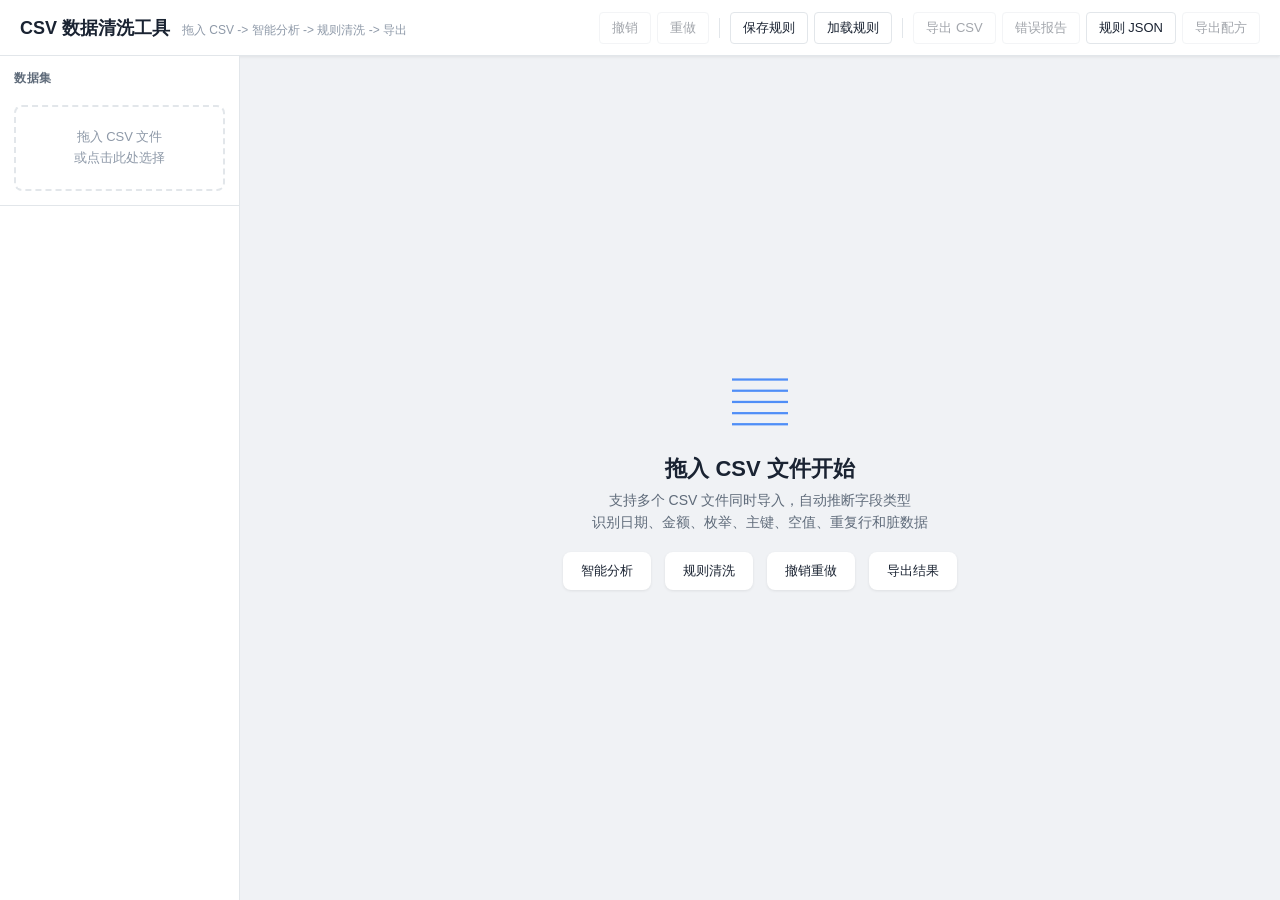
==== commit 26612687: "claude-feature提交" ====
--- a/index.html
+++ b/index.html
@@ -20,12 +20,10 @@
       <button id="btnSaveRules" title="保存规则配置">保存规则</button>
       <button id="btnLoadRules" title="加载规则配置">加载规则</button>
       <span class="sep"></span>
-      <button id="btnSaveRecipe" title="保存当前规则为清洗方案">保存方案</button>
-      <button id="btnManageRecipes" title="管理清洗方案">方案管理</button>
-      <span class="sep"></span>
       <button id="btnExportCSV" title="导出清洗后 CSV" disabled>导出 CSV</button>
       <button id="btnExportReport" title="导出错误报告" disabled>错误报告</button>
       <button id="btnExportRules" title="导出规则 JSON">规则 JSON</button>
+      <button id="btnExportRecipe" title="导出配方 JSON" disabled>导出配方</button>
     </div>
   </header>
 
@@ -72,7 +70,7 @@
           <button class="tab" data-tab="data">数据预览</button>
           <button class="tab" data-tab="rules">清洗规则</button>
           <button class="tab" data-tab="results">清洗结果</button>
-          <button class="tab" data-tab="recipes">清洗方案</button>
+          <button class="tab" data-tab="recipe">清洗配方</button>
         </div>
 
         <!-- Profile -->
@@ -130,11 +128,17 @@
           </div>
         </div>
 
-        <!-- Recipes -->
-        <div id="tabRecipes" class="tab-content" style="display:none">
-          <div id="recipesContent" class="recipes-content">
-            <p class="placeholder">执行清洗规则后可保存为可复用的清洗方案</p>
+        <!-- Recipe -->
+        <div id="tabRecipe" class="tab-content" style="display:none">
+          <div class="recipe-toolbar">
+            <button id="btnRecordRecipe" title="从当前规则录制配方">录制配方</button>
+            <button id="btnImportRecipe" title="从 JSON 导入配方">导入配方</button>
+            <span class="sep"></span>
+            <span id="recipePlaybackInfo" class="recipe-playback-info"></span>
           </div>
+          <div id="recipeList" class="recipe-list"></div>
+          <div id="recipePreview" class="recipe-preview" style="display:none"></div>
+          <div id="recipePlayback" class="recipe-playback" style="display:none"></div>
         </div>
       </div>
     </main>
@@ -181,9 +185,10 @@
   <script src="js/worker-bridge.js"></script>
   <script src="js/grid.js"></script>
   <script src="js/rules-panel.js"></script>
+  <script src="js/results.js"></script>
+  <script src="js/recipe.js"></script>
+  <script src="js/recipe-player.js"></script>
   <script src="js/recipe-panel.js"></script>
-  <script src="js/recipe-replay.js"></script>
-  <script src="js/results.js"></script>
   <script src="js/app.js"></script>
 </body>
 </html>
--- a/css/style.css
+++ b/css/style.css
@@ -541,143 +541,162 @@
 .text-muted { color: var(--text-muted); }
 
 /* ---------- Recipe Tab ---------- */
-.recipes-content { padding: 0; }
 .recipe-toolbar {
-  display: flex; align-items: center; gap: 8px;
-  padding: 10px 12px; background: var(--surface);
-  border-radius: var(--radius); margin-bottom: 10px;
-  box-shadow: var(--shadow-sm);
-}
+  display: flex;
+  align-items: center;
+  gap: 8px;
+  padding: 10px 12px;
+  background: var(--surface);
+  border-radius: var(--radius);
+  margin-bottom: 10px;
+  box-shadow: var(--shadow-sm);
+  flex-shrink: 0;
+}
+.recipe-toolbar .sep { width: 1px; height: 20px; background: var(--border); margin: 0 4px; }
+.recipe-playback-info { font-size: 12px; color: var(--text-secondary); margin-left: auto; }
+
 .recipe-list { display: flex; flex-direction: column; gap: 6px; }
 .recipe-card {
-  background: var(--surface); border-radius: var(--radius);
-  padding: 12px 14px; box-shadow: var(--shadow-sm);
-  border: 1px solid var(--border); display: flex;
-  align-items: center; gap: 10px; transition: border-color 0.15s;
+  background: var(--surface);
+  border-radius: var(--radius);
+  padding: 12px 14px;
+  box-shadow: var(--shadow-sm);
+  border: 1px solid var(--border);
+  display: flex;
+  align-items: center;
+  gap: 12px;
+  transition: border-color 0.15s;
 }
 .recipe-card:hover { border-color: var(--text-muted); }
-.recipe-icon {
-  font-size: 10px; font-weight: 700; color: var(--primary);
-  background: var(--primary-light); padding: 6px 8px;
-  border-radius: var(--radius-sm); letter-spacing: 0.5px;
-}
-.recipe-info { flex: 1; min-width: 0; }
-.recipe-name { font-weight: 600; font-size: 13px; }
-.recipe-meta { font-size: 11px; color: var(--text-secondary); margin-top: 2px; }
-.recipe-actions { display: flex; gap: 4px; align-items: center; }
-
-/* ---------- Match Preview Modal ---------- */
-.match-preview { max-height: 60vh; overflow-y: auto; }
-.match-overall {
-  display: flex; align-items: center; gap: 10px;
-  padding: 10px 12px; background: var(--surface-alt);
-  border-radius: var(--radius-sm); margin-bottom: 8px;
-}
-.match-overall-score { font-size: 18px; font-family: var(--mono); }
-.match-overall-bar { flex: 1; height: 6px; background: var(--border); border-radius: 3px; overflow: hidden; }
-.match-overall-fill { height: 100%; border-radius: 3px; transition: width 0.3s; }
-
-.match-row {
-  display: flex; align-items: center; gap: 8px;
-  padding: 8px 10px; border-radius: var(--radius-sm);
-  border: 1px solid var(--border); margin-bottom: 4px;
-  flex-wrap: wrap;
-}
-.match-row.match-matched { border-left: 3px solid var(--success); }
-.match-row.match-ambiguous { border-left: 3px solid var(--warning); }
-.match-row.match-unmatched { border-left: 3px solid var(--danger); }
-.match-row.match-conflict { border-left: 3px solid #e67e22; background: #fef5ec; }
-.match-source { font-weight: 600; font-size: 13px; min-width: 80px; }
-.match-arrow { color: var(--text-muted); font-size: 14px; }
-.match-target { flex: 1; min-width: 120px; }
-.match-select { width: 100%; font-size: 12px; padding: 4px 8px; }
-.match-confidence { font-size: 12px; font-weight: 600; font-family: var(--mono); min-width: 40px; text-align: right; }
-.match-notes { width: 100%; }
-.match-warning { font-size: 11px; color: #856404; background: var(--warning-light); padding: 3px 6px; border-radius: 3px; margin-top: 2px; }
-.match-hint { font-size: 10px; color: var(--text-muted); margin-top: 2px; }
-
-/* ---------- Step Preview ---------- */
-.step-preview { padding: 0; }
-.replay-controls {
-  display: flex; align-items: center; gap: 6px;
-  padding: 8px 12px; background: var(--surface-alt);
-  border-radius: var(--radius-sm); margin-bottom: 10px;
-  flex-wrap: wrap;
-}
-.replay-progress {
-  flex: 1; min-width: 60px; height: 6px;
-  background: var(--border); border-radius: 3px; overflow: hidden;
-}
-.replay-progress-fill {
-  height: 100%; background: var(--primary); border-radius: 3px;
-  width: 0%; transition: width 0.3s;
-}
-.replay-progress-text { font-size: 11px; color: var(--text-muted); font-family: var(--mono); }
-
-.step-list { display: flex; flex-direction: column; gap: 4px; }
+.recipe-card .rc-icon { font-size: 22px; color: var(--primary); width: 32px; text-align: center; flex-shrink: 0; }
+.recipe-card .rc-info { flex: 1; min-width: 0; }
+.recipe-card .rc-name { font-weight: 600; font-size: 13px; }
+.recipe-card .rc-meta { font-size: 11px; color: var(--text-secondary); margin-top: 2px; }
+.recipe-card .rc-actions { display: flex; gap: 4px; }
+
+/* Recipe Preview */
+.recipe-preview {
+  background: var(--surface);
+  border-radius: var(--radius);
+  padding: 16px;
+  box-shadow: var(--shadow-sm);
+  margin-top: 10px;
+}
+.recipe-preview h4 { font-size: 14px; margin-bottom: 10px; }
+
+.match-table { width: 100%; border-collapse: collapse; font-size: 12px; margin-bottom: 12px; }
+.match-table th, .match-table td { padding: 6px 8px; border: 1px solid var(--border); text-align: left; }
+.match-table th { background: var(--surface-alt); font-weight: 600; font-size: 11px; }
+.match-table .match-exact { color: var(--success); }
+.match-table .match-fuzzy_name, .match-table .match-type_match { color: var(--warning); }
+.match-table .match-ambiguous { color: #e67e22; }
+.match-table .match-missing { color: var(--danger); }
+.match-table .match-conf { font-family: var(--mono); font-size: 11px; }
+.match-table select { font-size: 11px; padding: 2px 4px; }
+
+.conflict-alert {
+  padding: 8px 12px;
+  border-radius: var(--radius-sm);
+  background: var(--warning-light);
+  border-left: 3px solid var(--warning);
+  font-size: 12px;
+  margin-bottom: 8px;
+  color: #856404;
+}
+.conflict-alert.conflict-error {
+  background: var(--danger-light);
+  border-left-color: var(--danger);
+  color: var(--danger);
+}
+
+.step-preview-list { margin-top: 10px; }
 .step-preview-item {
-  display: flex; align-items: center; gap: 10px;
-  padding: 10px 12px; border-radius: var(--radius-sm);
-  border: 1px solid var(--border); transition: all 0.2s;
-}
-.step-preview-item.step-pending { opacity: 0.6; }
-.step-preview-item.step-active {
-  border-color: var(--primary); background: var(--primary-light);
-  opacity: 1; animation: pulse 1.5s ease infinite;
-}
-.step-preview-item.step-done {
-  border-color: var(--success); background: var(--success-light); opacity: 1;
-}
-.step-preview-item.step-error {
-  border-color: var(--danger); background: var(--danger-light); opacity: 1;
-}
-.step-preview-item.step-skipped { opacity: 0.5; border-style: dashed; }
-.step-idx {
-  width: 24px; height: 24px; border-radius: 50%;
-  display: flex; align-items: center; justify-content: center;
-  font-size: 11px; font-weight: 700; background: var(--border);
-  color: var(--text-secondary); flex-shrink: 0;
-}
-.step-done .step-idx { background: var(--success); color: #fff; }
-.step-error .step-idx { background: var(--danger); color: #fff; }
-.step-active .step-idx { background: var(--primary); color: #fff; }
-.step-info { flex: 1; min-width: 0; }
-.step-name { font-size: 13px; font-weight: 600; }
-.step-mapping { font-size: 11px; color: var(--text-secondary); margin-top: 1px; }
-.step-stats { font-size: 11px; color: var(--text-secondary); white-space: nowrap; }
-.step-skip-reason { font-size: 10px; color: var(--warning); font-weight: normal; }
-.step-cross-warn { font-size: 10px; color: #e67e22; font-weight: normal; }
-.step-skipped-text { color: var(--text-muted); font-style: italic; }
-
-@keyframes pulse {
-  0%, 100% { box-shadow: 0 0 0 0 rgba(79,142,247,0.3); }
-  50% { box-shadow: 0 0 0 4px rgba(79,142,247,0.1); }
-}
-
-/* ---------- Recipe Preview Detail ---------- */
-.recipe-preview-detail h4 { font-size: 14px; margin-bottom: 4px; }
-.recipe-step-preview {
-  display: flex; align-items: center; gap: 8px;
-  padding: 6px 10px; border-bottom: 1px solid var(--border);
+  display: flex;
+  align-items: center;
+  gap: 8px;
+  padding: 6px 8px;
+  border-bottom: 1px solid var(--border);
   font-size: 12px;
 }
-.recipe-step-preview .step-num {
-  width: 20px; height: 20px; border-radius: 50%;
-  background: var(--primary-light); color: var(--primary);
-  display: flex; align-items: center; justify-content: center;
-  font-size: 10px; font-weight: 700;
-}
-.recipe-fp-preview {
-  display: flex; align-items: center; gap: 8px;
-  padding: 4px 10px; border-bottom: 1px solid var(--border);
-  font-size: 11px;
-}
-.recipe-fp-preview .fp-name { font-weight: 600; min-width: 80px; }
-.recipe-fp-preview .fp-type {
-  font-size: 10px; padding: 1px 5px; border-radius: 8px;
-  background: var(--surface-alt); color: var(--text-secondary);
-}
-.recipe-fp-preview .fp-samples {
-  font-family: var(--mono); font-size: 10px;
-  color: var(--text-muted); overflow: hidden; text-overflow: ellipsis;
-}
+.step-preview-item .sp-order { width: 24px; text-align: center; color: var(--text-muted); font-weight: 600; font-size: 11px; }
+.step-preview-item .sp-type { font-size: 10px; font-weight: 700; color: var(--primary); width: 30px; }
+.step-preview-item .sp-desc { flex: 1; }
+.step-preview-item .sp-cols { font-size: 10px; color: var(--text-muted); font-family: var(--mono); }
+
+.preview-actions { display: flex; gap: 8px; margin-top: 14px; justify-content: flex-end; }
+
+/* Recipe Playback */
+.recipe-playback {
+  background: var(--surface);
+  border-radius: var(--radius);
+  padding: 16px;
+  box-shadow: var(--shadow-sm);
+  margin-top: 10px;
+}
+
+.playback-header { display: flex; align-items: center; justify-content: space-between; margin-bottom: 12px; }
+.playback-header h4 { font-size: 14px; margin: 0; }
+
+.playback-progress { margin-bottom: 12px; }
+.playback-progress .pp-bar { height: 6px; background: var(--border); border-radius: 3px; overflow: hidden; }
+.playback-progress .pp-fill { height: 100%; background: var(--primary); border-radius: 3px; transition: width 0.3s; }
+.playback-progress .pp-text { font-size: 11px; color: var(--text-secondary); margin-top: 4px; text-align: right; }
+
+.playback-controls { display: flex; gap: 6px; margin-bottom: 14px; align-items: center; }
+.playback-controls .pc-sep { width: 1px; height: 20px; background: var(--border); margin: 0 4px; }
+
+.playback-current {
+  padding: 10px 12px;
+  border-radius: var(--radius-sm);
+  border: 1px solid var(--border);
+  margin-bottom: 10px;
+  background: var(--primary-light);
+}
+.playback-current .pc-title { font-weight: 600; font-size: 13px; }
+.playback-current .pc-detail { font-size: 11px; color: var(--text-secondary); margin-top: 2px; }
+
+.playback-metrics {
+  display: grid;
+  grid-template-columns: repeat(auto-fit, minmax(120px, 1fr));
+  gap: 8px;
+  margin-bottom: 12px;
+}
+.pm-item {
+  background: var(--surface-alt);
+  border-radius: var(--radius-sm);
+  padding: 8px 10px;
+  text-align: center;
+}
+.pm-item .pm-value { font-size: 18px; font-weight: 700; font-family: var(--mono); }
+.pm-item .pm-label { font-size: 10px; color: var(--text-secondary); margin-top: 2px; }
+.pm-item.pm-good .pm-value { color: var(--success); }
+.pm-item.pm-bad .pm-value { color: var(--danger); }
+.pm-item.pm-warn .pm-value { color: var(--warning); }
+
+.playback-log { margin-top: 10px; }
+.playback-log h5 { font-size: 12px; color: var(--text-secondary); margin-bottom: 6px; }
+.pb-step-log {
+  display: flex;
+  align-items: center;
+  gap: 8px;
+  padding: 6px 8px;
+  border-bottom: 1px solid var(--border);
+  font-size: 12px;
+}
+.pb-step-log .psl-order { width: 24px; text-align: center; color: var(--text-muted); font-weight: 600; }
+.pb-step-log .psl-name { flex: 1; }
+.pb-step-log .psl-affected { font-family: var(--mono); font-size: 11px; color: var(--text-secondary); }
+.pb-step-log .psl-quality { font-family: var(--mono); font-size: 11px; }
+.pb-step-log .psl-quality.improved { color: var(--success); }
+.pb-step-log .psl-quality.degraded { color: var(--danger); }
+.pb-step-log .psl-status { font-size: 10px; padding: 1px 6px; border-radius: 8px; }
+.pb-step-log .psl-status.ok { background: var(--success-light); color: var(--success); }
+.pb-step-log .psl-status.error { background: var(--danger-light); color: var(--danger); }
+.pb-step-log .psl-status.skipped { background: var(--surface-alt); color: var(--text-muted); }
+
+.recipe-empty {
+  text-align: center;
+  color: var(--text-muted);
+  padding: 40px;
+  font-size: 13px;
+}
